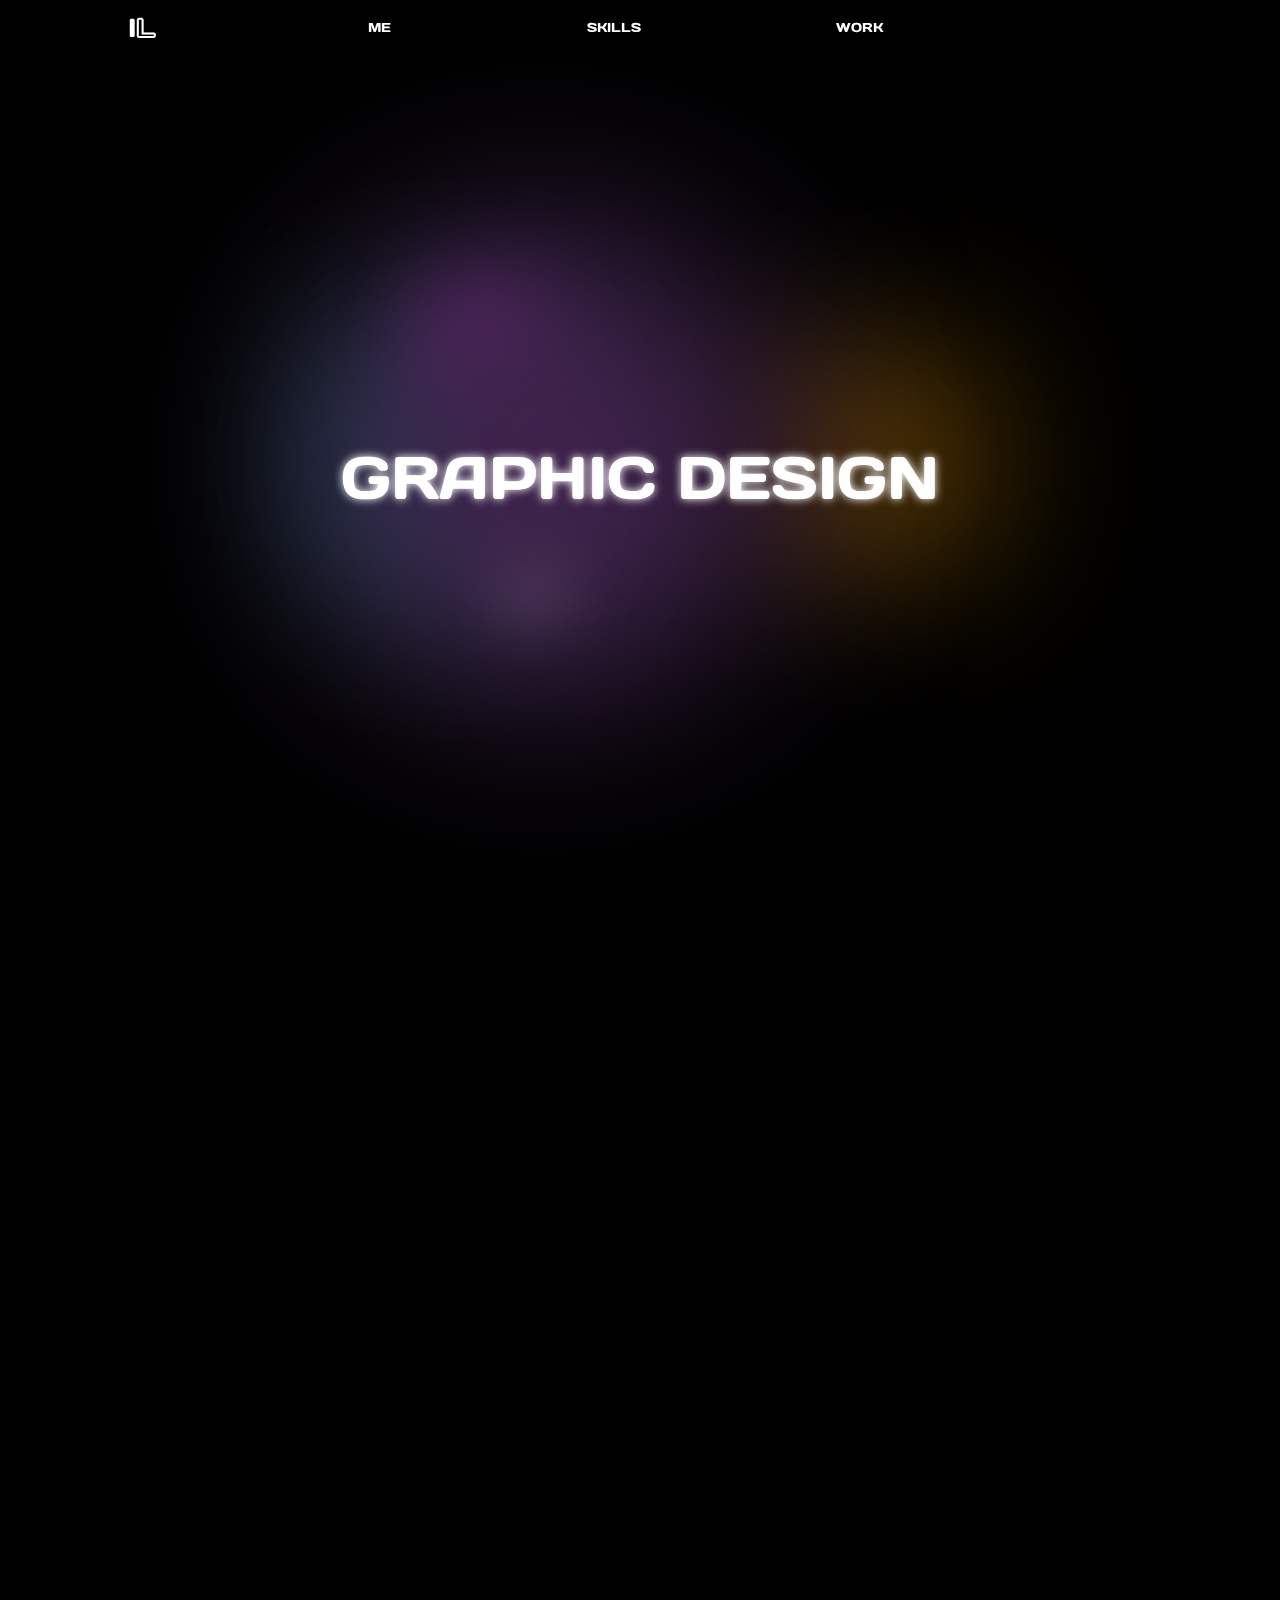
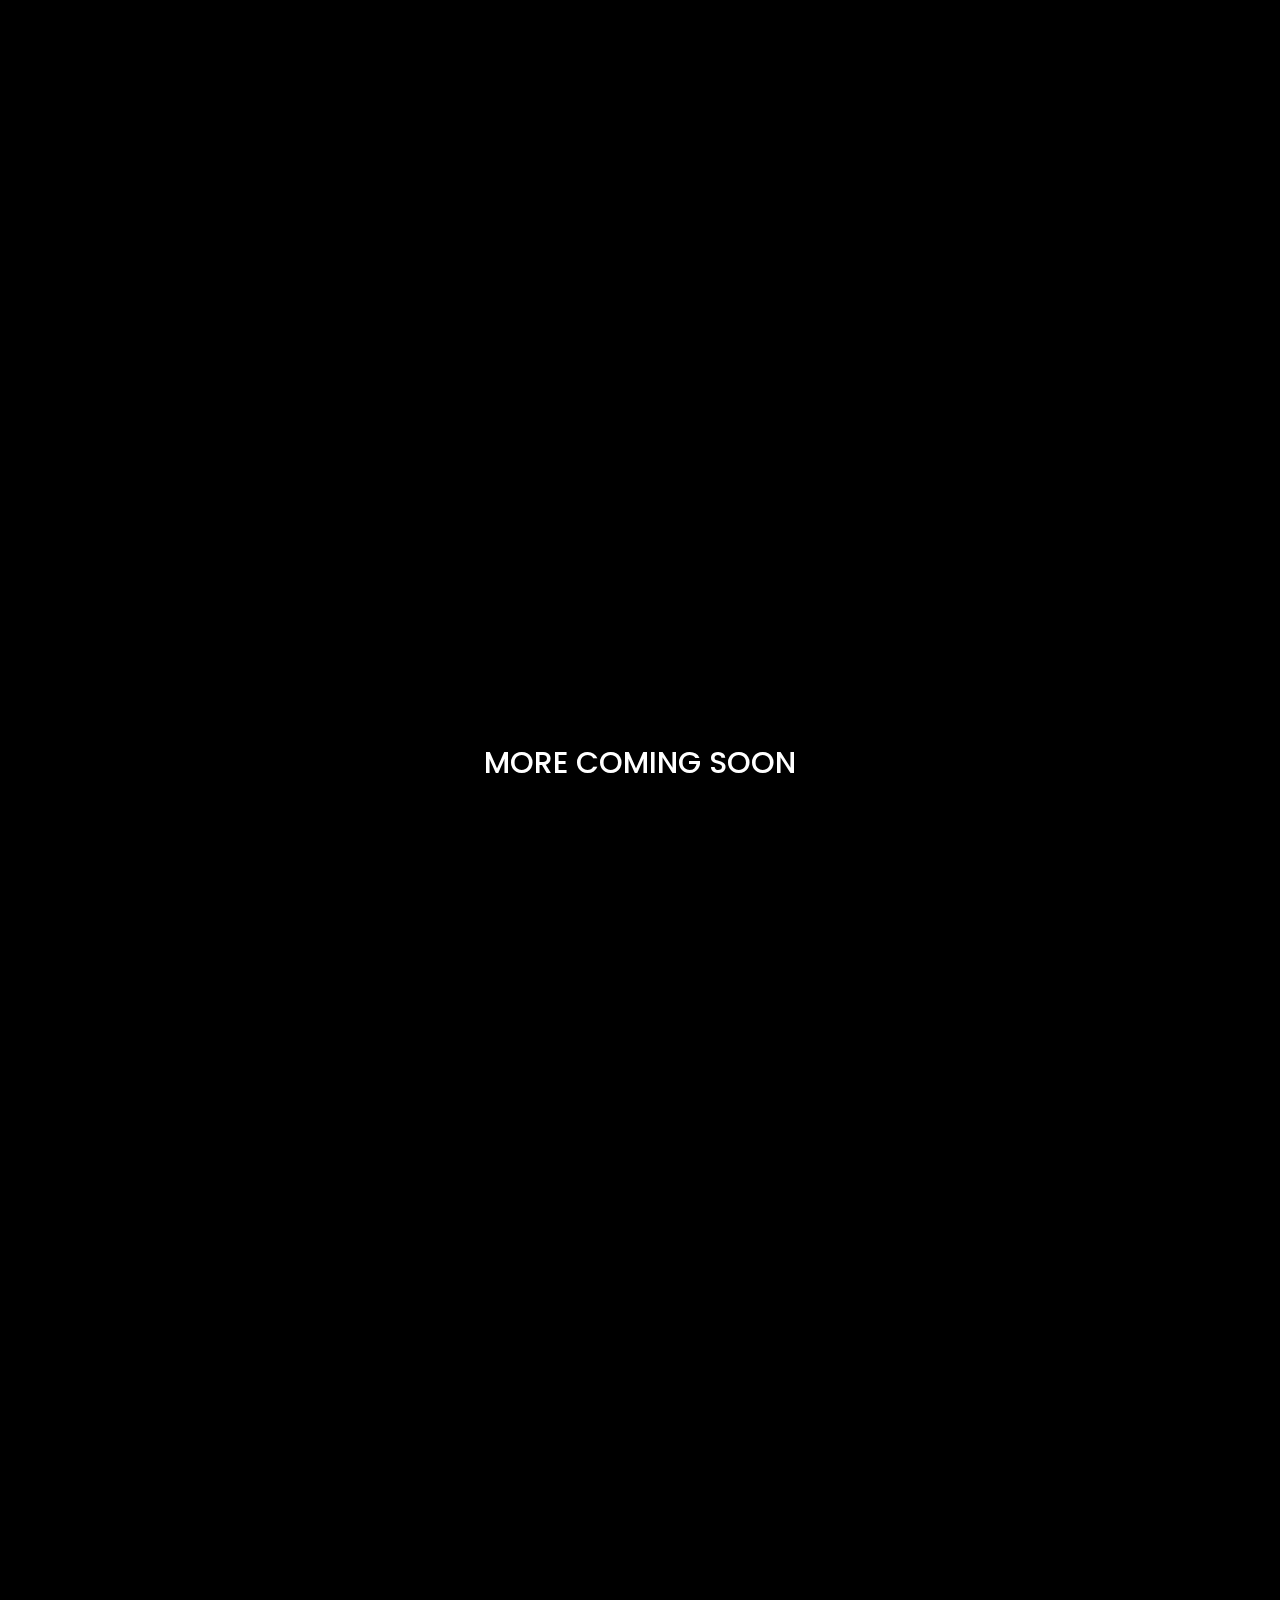
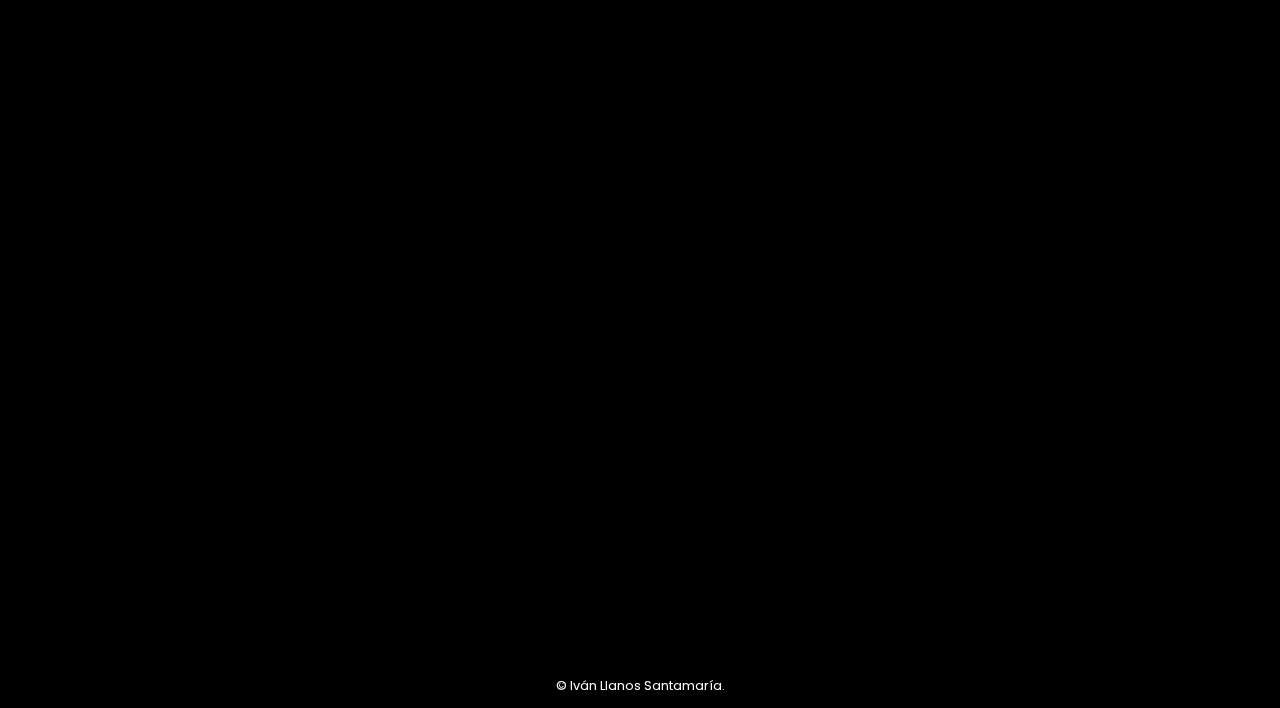
==== grafico.html @ f33ef47d "Últimos ajustes" ====
<!DOCTYPE html>
<html lang="es">
<head>
    <meta charset="UTF-8">
    <meta name="viewport" content="width=device-width, initial-scale=1.0">
    <title>Iván Llanos</title>
    <link rel="preconnect" href="https://fonts.googleapis.com">
    <link rel="preconnect" href="https://fonts.gstatic.com" crossorigin>
    <link rel="stylesheet" href="https://fonts.googleapis.com/css2?family=Days+One&display=swap">
    <link rel="stylesheet" href="https://fonts.googleapis.com/css2?family=Poppins:ital,wght@0,100;0,200;0,300;0,400;0,500;0,600;0,700;0,800;0,900;1,100;1,200;1,300;1,400;1,500;1,600;1,700;1,800;1,900&display=swap">
    <link rel="stylesheet" href="../css/app.css">
    <link rel="icon" type="image/png" href="../assets/favicon5.png">
    <script defer src="https://kit.fontawesome.com/56facdea9c.js" crossorigin="anonymous"></script>
    <script defer src="../js/app_grafico.js" ></script>
</head>
<body>
    <div class="cursorpack">
        <div class="cursor"></div>
        <div class="fancy"></div>
    </div>
    <div class="ventana">
        <div class="burguer esconder">
            <div class="linea arriba"></div>
            <div class="linea abajo"></div>
        </div>
        <div class="logo_res esconder">
            <a href="../index.html" title="Home">
                <img src="../assets/logo_res.png" alt="Logotipo responsive" class="img_logo_res"></a>
        </div>
        <div class="menu_responsive">
            <ul class="secciones_responsive">
                <li class="li_responsive">
                    <a class="a" title="Me" href="../index.html" title="ME">
                        <h5 class="h5_responsive">HOME</h5>
                    </a>
                </li>
                <li class="li_responsive">
                    <a class="a" title="Work" href="#work" title="">
                        <h5 class="h5_responsive">MORE WORK</h5>
                    </a>
                </li>
            </ul>
            <ul class="rrss_responsive">
                <li class="rs link">
                    <a class="a" title="LinkedIn" href="https://www.linkedin.com/in/ivan-llanos-santamaria/"><i class="fab fa-linkedin"></i></a>
                </li>
                <li class="rs git">
                    <a class="a" title="GitHub" href="https://github.com/ivanils"><i class="fab fa-github"></i></a>
                </li>
                <li class="rs mail">
                    <a class="a" title="Mail" href="mailto:hola@ivanllanos.com"><i class="fas fa-at"></i></a>
                </li>
            </ul>
        </div>
    </div>
    <header class="header">
        <nav class="nav">
            <div class="logo">
                <a class="a" title="Home" href="../index.html">I<span class="ele">L</span></a>
            </div>
            <ul class="ul">
                <li class="li">
                    <a class="a" title="Me" href="#me" title="">ME</a>
                </li>
                <li class="li">
                    <a class="a" title="Skills" href="#skills" title="">SKILLS</a>
                </li>
                <li class="li">
                    <a class="a" title="Work" href="#work" title="">WORK</a>
                </li>
            </ul>
            <ul class="rrss">
                <li class="rs link">
                    <a class="a" title="LinkedIn" href="https://www.linkedin.com/in/ivan-llanos-santamaria/"><i class="fab fa-linkedin"></i></a>
                </li>
                <li class="rs git">
                    <a class="a" title="GitHub" href="https://github.com/ivanils"><i class="fab fa-github"></i></a>
                </li>
                <li class="rs mail">
                    <a class="a" title="Mail" href="mailto:hola@ivanllanos.com"><i class="fas fa-at"></i></a>
                </li>
            </ul>
        </nav>
    </header>
    <div class="principal web">
        <div class="fondo">
            <div class="desenfoque uno"></div>
            <div class="desenfoque dos"></div>
            <div class="desenfoque tres"></div>
            <div class="desenfoque cuatro"></div>
            <div class="desenfoque cinco"></div>
        </div>
    </div>
    <div class="escaparate_grafico">
        <h3 class="h3_grafico">Graphic Design</h3>
        <div class="trabajo t_grafico">
            <div class="lightbox">
                <div class="contenedor_lightbox grafico">
                    <div class="imagen_grande">
                        <img loading="lazy"  src="" alt="Detalle imagen" class="grande">
                    </div>
                    <div class="flechas">
                        <div class="flizquierda"><i class="fas fa-chevron-right"></i></div>
                        <div class="flderecha"><i class="fas fa-chevron-right"></i></div>
                    </div>
                    <div class="button">+</div>
                </div>
            </div>
            <div class="overlay"></div>
            <div class="muestra m_uno">
                <img loading="lazy" class="img_graf img delante" src="../assets/grafico/thumbnails/mockup_thumbnail.jpg" alt="Concept design Aranda De Duero" data-source="../assets/grafico/bodegas/MockUp.jpg">
                <img loading="lazy"  class="img_graf img" src="../assets/grafico/thumbnails/delante_thumbnail.jpg" alt="Concept design Aranda De Duero, front." data-source="../assets/grafico/bodegas/detras.jpg">
                <img loading="lazy"  class="img_graf img" src="../assets/grafico/thumbnails/mockup_thumbnail.jpg" alt="Concept design Aranda De Duero, back." data-source="../assets/grafico/bodegas/delante.jpg">
            </div>
            <div class="muestra m_dos">
                <img loading="lazy"  src="../assets/grafico/thumbnails/collage_thumbnail.jpg" alt="Collage composition" class="img_graf img delante" data-source="../assets/grafico/collage/collage.jpg">
                <img loading="lazy"  src="../assets/grafico/thumbnails/collage_1_thumbnail.jpg" alt="Detail of the collage composition" class="img_graf img" data-source="../assets/grafico/collage/detail.jpg">
                <img loading="lazy"  src="../assets/grafico/thumbnails/collage_2_thumbnail.jpg" alt="second detail of the collage composition" class="img_graf img" data-source="../assets/grafico/collage/detail_2.jpg">
            </div>
            <div class="muestra m_tres">
                <img loading="lazy"  src="../assets/grafico/thumbnails/base_thumbnail.jpg" alt="Low Poly design" class="img_graf img delante" data-source="../assets/grafico/low_poly/base.jpg">
                <img loading="lazy"  src="../assets/grafico/thumbnails/base_1_thumbnail.jpg" alt="Detail of the low poly" class="img_graf img" data-source="../assets/grafico/low_poly/detail_1.jpg">
                <img loading="lazy"  src="../assets/grafico/thumbnails/base_2_thumbnail.jpg" alt="second detail of the low poly" class="img_graf img" data-source="../assets/grafico/low_poly/detail_2.jpg">
            </div>
            <div class="muestra m_cuatro">
                <img loading="lazy"  src="../assets/grafico/thumbnails/ignatius_thumbnail.jpg" alt="Design about Ignatius whit some of him quotes" class="img_graf img delante" data-source="../assets/grafico/ignatius/Ignatius.jpg">
                <img loading="lazy"  src="../assets/grafico/thumbnails/murillo_thumbnail.jpg" alt="Design based on a Murillo's work" class="img_graf img" data-source="../assets/grafico/murillo/ventana_cua.jpg">
            </div>
        </div>
        <div class="trabajo t_grafico">
            <p class="p_coming">More coming soon</p>
        </div>
    </div>
    <div class="muestrario" id="work">
        <a href="web.html" title="Web development works">
            <div class="mues web">
                <div class="cont_graf">
                    <h3 class="h3_mues">Web Development</h3>
                    <p class="p_mues">Front End.</p>
                </div>
                <div class="blur"></div>
            </div>
        </a>
        <a href="ilustracion.html" title="Illustration works">
            <div class="mues ilustracion">
                <div class="cont_graf">
                    <h3 class="h3_mues">Illustration</h3>
                    <p class="p_mues">Creative content.</p>
                </div>
                <div class="blur"></div>
            </div>
        </a>
    </div>
    <footer class="footer">
        <p class="p_footer"> &#169; Iván Llanos Santamaría.</p>
    </footer>
</body>
</html>
---- css/app.css ----
@charset "UTF-8";
/* Aquí definimos las Custom properties */
:root {
  --negro: #393939;
  --blanco: #ececec;
  --sombra-ppal: #c9c9c9;
  --sombra-sec: #ffffff;
  --borde-negro: #00000050;
  --negro-hea-fot: rgba(0, 0, 0, 0.5);
  --grande: 2600px;
  --morado-osc: rgb(100, 34, 100);
  --rosa: rgb(219, 45, 219);
  --morado-borde: rgb(182, 75, 253);
  --turquesa-hover: rgb(23, 149, 172);
  --marcado: rgb(127, 195, 255);
  /* Tipografía */
  --tipo-principal: "Roboto", sans-serif;
}

/* Las adaptamos al modo oscuro */
@media (prefers-color-scheme: dark) {
  :root {
    --negro: #ececec;
    --blanco: #303030;
    --sombra-ppal: #242424;
    --sombra-sec: #3c3c3c;
    --borde-negro: #FFFFFF50;
  }
}
/* Configuramos si un usuario ha activado el modo alto contraste. (BETA) */
* {
  margin: 0;
  padding: 0;
  border: 0;
  -webkit-box-sizing: border-box;
          box-sizing: border-box;
  vertical-align: baseline;
}

img {
  max-width: 100%;
  width: 100%;
  display: block;
  -o-object-fit: cover;
     object-fit: cover;
  -o-object-position: center center;
     object-position: center center;
}

video {
  max-width: 100%;
  width: 100%;
  display: block;
  -o-object-fit: cover;
     object-fit: cover;
  -o-object-position: center center;
     object-position: center center;
}

p a {
  display: inline;
}

li {
  list-style-type: none;
}

table, tr, td {
  border-collapse: collapse;
  border-spacing: 0;
}

html {
  scroll-behavior: smooth;
}

h1, h2, h3, h4, h5, h6, strong, a {
  display: block;
  text-decoration: none;
  color: inherit;
  font-weight: inherit;
  font-size: inherit;
}

::-moz-selection {
  background-color: var(--negro);
  color: var(--blanco);
}

::selection {
  background-color: var(--negro);
  color: var(--blanco);
}

form, input, textarea, select, button, label {
  font-family: inherit;
  font-size: inherit;
  background-color: transparent;
  display: block;
}

body {
  font-family: var(--tipo-principal);
  font-size: 100%;
  min-height: 100vh;
  background-color: var(--blanco);
  font-smooth: always;
  -webkit-font-smoothing: antialiased;
  -moz-osx-font-smoothing: grayscale;
}

@-webkit-keyframes slideright {
  0% {
    -webkit-transform: translateX(0%);
            transform: translateX(0%);
  }
  100% {
    -webkit-transform: translateX(-100%);
            transform: translateX(-100%);
  }
}

@keyframes slideright {
  0% {
    -webkit-transform: translateX(0%);
            transform: translateX(0%);
  }
  100% {
    -webkit-transform: translateX(-100%);
            transform: translateX(-100%);
  }
}
@-webkit-keyframes slideleft {
  0% {
    -webkit-transform: translateX(0%);
            transform: translateX(0%);
  }
  100% {
    -webkit-transform: translateX(100%);
            transform: translateX(100%);
  }
}
@keyframes slideleft {
  0% {
    -webkit-transform: translateX(0%);
            transform: translateX(0%);
  }
  100% {
    -webkit-transform: translateX(100%);
            transform: translateX(100%);
  }
}
@-webkit-keyframes moverseizqda {
  from {
    -webkit-transform: rotate(0deg) translateX(-10em) rotate(0deg);
            transform: rotate(0deg) translateX(-10em) rotate(0deg);
  }
  to {
    -webkit-transform: rotate(360deg) translateX(-10em) rotate(-360deg);
            transform: rotate(360deg) translateX(-10em) rotate(-360deg);
  }
}
@keyframes moverseizqda {
  from {
    -webkit-transform: rotate(0deg) translateX(-10em) rotate(0deg);
            transform: rotate(0deg) translateX(-10em) rotate(0deg);
  }
  to {
    -webkit-transform: rotate(360deg) translateX(-10em) rotate(-360deg);
            transform: rotate(360deg) translateX(-10em) rotate(-360deg);
  }
}
@-webkit-keyframes moversedrcha {
  from {
    -webkit-transform: rotate(0deg) translateX(25em) rotate(0deg);
            transform: rotate(0deg) translateX(25em) rotate(0deg);
  }
  to {
    -webkit-transform: rotate(360deg) translateX(25em) rotate(-360deg);
            transform: rotate(360deg) translateX(25em) rotate(-360deg);
  }
}
@keyframes moversedrcha {
  from {
    -webkit-transform: rotate(0deg) translateX(25em) rotate(0deg);
            transform: rotate(0deg) translateX(25em) rotate(0deg);
  }
  to {
    -webkit-transform: rotate(360deg) translateX(25em) rotate(-360deg);
            transform: rotate(360deg) translateX(25em) rotate(-360deg);
  }
}
@-webkit-keyframes moversecentro {
  from {
    -webkit-transform: rotate(0deg) translateX(-20em) rotate(0deg);
            transform: rotate(0deg) translateX(-20em) rotate(0deg);
  }
  to {
    -webkit-transform: rotate(-360deg) translateX(-20em) rotate(360deg);
            transform: rotate(-360deg) translateX(-20em) rotate(360deg);
  }
}
@keyframes moversecentro {
  from {
    -webkit-transform: rotate(0deg) translateX(-20em) rotate(0deg);
            transform: rotate(0deg) translateX(-20em) rotate(0deg);
  }
  to {
    -webkit-transform: rotate(-360deg) translateX(-20em) rotate(360deg);
            transform: rotate(-360deg) translateX(-20em) rotate(360deg);
  }
}
@-webkit-keyframes moversecuatro {
  from {
    -webkit-transform: rotate(0deg) translateX(-5em) rotate(0deg);
            transform: rotate(0deg) translateX(-5em) rotate(0deg);
  }
  to {
    -webkit-transform: rotate(-360deg) translateX(-5em) rotate(360deg);
            transform: rotate(-360deg) translateX(-5em) rotate(360deg);
  }
}
@keyframes moversecuatro {
  from {
    -webkit-transform: rotate(0deg) translateX(-5em) rotate(0deg);
            transform: rotate(0deg) translateX(-5em) rotate(0deg);
  }
  to {
    -webkit-transform: rotate(-360deg) translateX(-5em) rotate(360deg);
            transform: rotate(-360deg) translateX(-5em) rotate(360deg);
  }
}
@-webkit-keyframes moversecinco {
  from {
    -webkit-transform: rotate(0deg) translateX(-15em) rotate(0deg);
            transform: rotate(0deg) translateX(-15em) rotate(0deg);
  }
  to {
    -webkit-transform: rotate(-360deg) translateX(-15em) rotate(360deg);
            transform: rotate(-360deg) translateX(-15em) rotate(360deg);
  }
}
@keyframes moversecinco {
  from {
    -webkit-transform: rotate(0deg) translateX(-15em) rotate(0deg);
            transform: rotate(0deg) translateX(-15em) rotate(0deg);
  }
  to {
    -webkit-transform: rotate(-360deg) translateX(-15em) rotate(360deg);
            transform: rotate(-360deg) translateX(-15em) rotate(360deg);
  }
}
* {
  color: white;
}

a {
  cursor: none;
}

h2, h3, h4, h5, li {
  font-family: "Days One", sans-serif;
}

h1, p {
  font-family: "Poppins", sans-serif;
}

body {
  width: 100%;
  overflow-x: hidden;
  background-color: black;
  position: relative;
  cursor: none;
}
body .cursorpack {
  position: absolute;
  opacity: 0;
}
@media (max-width: 1024px) {
  body .cursorpack {
    display: none;
  }
}
body .cursorpack.activo .cursor {
  width: 20px;
  height: 20px;
  background-color: white;
  -webkit-filter: drop-shadow(0 0 5px turquoise);
          filter: drop-shadow(0 0 5px turquoise);
}
@media (max-width: 1800px) {
  body .cursorpack.activo .cursor {
    width: 15px;
    height: 15px;
  }
}
body .cursorpack.activo .fancy {
  top: -5px;
  left: -5px;
  -webkit-filter: drop-shadow(0 0 5px white);
          filter: drop-shadow(0 0 5px white);
  border: 5px solid turquoise;
}
body .cursorpack.activo_dos .cursor {
  width: 75px;
  top: -31px;
  left: -31px;
  z-index: -1;
  background-color: transparent;
  border: 3px solid white;
}
body .cursorpack.activo_dos .fancy {
  width: 0%;
  border: 0px;
}
body .ventana {
  position: fixed;
  top: 0;
  left: 0;
  width: 100%;
  height: 100vh;
  z-index: 3;
  pointer-events: none;
  overflow: hidden;
}
body .ventana.activo {
  pointer-events: auto;
}
body .ventana .burguer {
  display: none;
  width: 2.5em;
  height: 2.5em;
  border: 4px solid white;
  opacity: 0.5;
  border-radius: 10px;
  top: 1.5em;
  right: 1.5em;
  position: absolute;
  z-index: 7;
  -webkit-transition: 0.5s ease-in-out;
  transition: 0.5s ease-in-out;
}
@media (max-width: 600px) {
  body .ventana .burguer {
    display: block;
    pointer-events: auto;
  }
}
body .ventana .burguer.esconder {
  top: -10em;
}
body .ventana .burguer.back {
  opacity: 0;
  pointer-events: none;
}
body .ventana .burguer .linea {
  position: absolute;
  width: 70%;
  height: 3px;
  background: white;
  left: 15%;
  opacity: 0.5;
  -webkit-transition: 1s;
  transition: 1s;
}
body .ventana .burguer .linea.arriba {
  top: calc(30%);
  -webkit-transform-origin: center;
          transform-origin: center;
}
body .ventana .burguer .linea.abajo {
  bottom: calc(30%);
  -webkit-transform-origin: center;
          transform-origin: center;
}
body .ventana .burguer.activo {
  opacity: 1;
  -webkit-filter: drop-shadow(0 0 2px orange);
          filter: drop-shadow(0 0 2px orange);
}
body .ventana .burguer.activo .linea.arriba {
  top: calc(50% - 1.5px);
  -webkit-transform: rotate(45deg);
          transform: rotate(45deg);
  width: 80%;
  opacity: 1;
  left: 10.5%;
}
body .ventana .burguer.activo .linea.abajo {
  width: 80%;
  top: calc(50% - 1.5px);
  -webkit-transform: rotate(-45deg);
          transform: rotate(-45deg);
  opacity: 1;
  left: 10.5%;
}
body .ventana .logo_res {
  display: none;
  width: 2.5em;
  height: 2.5em;
  opacity: 1;
  border-radius: 10px;
  top: 1.5em;
  left: 1.5em;
  position: absolute;
  z-index: 7;
  -webkit-transition: 0.5s ease-in-out;
  transition: 0.5s ease-in-out;
  -webkit-filter: drop-shadow(0 0 5px white);
          filter: drop-shadow(0 0 5px white);
}
@media (max-width: 600px) {
  body .ventana .logo_res {
    display: block;
    pointer-events: auto;
  }
}
body .ventana .logo_res.esconder {
  top: -10em;
}
body .ventana .logo_res.back {
  opacity: 0;
  pointer-events: none;
}
body .ventana .menu_responsive {
  display: none;
  width: 100%;
  height: 100%;
  padding: 15vh 15% 3vh;
  background: black;
  opacity: 1;
  border-top-right-radius: 10px;
  border-bottom-right-radius: 10px;
  top: 0;
  right: 0;
  position: absolute;
  -webkit-transform: translateX(-200%);
          transform: translateX(-200%);
  -webkit-transition: 1s;
  transition: 1s;
  display: -webkit-box;
  display: -ms-flexbox;
  display: flex;
  -webkit-box-orient: vertical;
  -webkit-box-direction: normal;
      -ms-flex-flow: column nowrap;
          flex-flow: column nowrap;
  -webkit-box-pack: center;
      -ms-flex-pack: center;
          justify-content: center;
  -webkit-box-align: start;
      -ms-flex-align: start;
          align-items: flex-start;
}
@media (max-width: 500px) {
  body .ventana .menu_responsive {
    display: -webkit-box;
    display: -ms-flexbox;
    display: flex;
  }
}
body .ventana .menu_responsive.activo {
  -webkit-transform: translateX(0%);
          transform: translateX(0%);
}
body .ventana .menu_responsive .secciones_responsive {
  -webkit-box-flex: 3;
      -ms-flex: 3;
          flex: 3;
  display: -webkit-box;
  display: -ms-flexbox;
  display: flex;
  -webkit-box-orient: vertical;
  -webkit-box-direction: normal;
      -ms-flex-flow: column nowrap;
          flex-flow: column nowrap;
  -ms-flex-pack: distribute;
      justify-content: space-around;
  -webkit-box-align: start;
      -ms-flex-align: start;
          align-items: flex-start;
  margin-bottom: 15vh;
  padding-top: 1em;
  font-size: 1.7em;
  opacity: 0;
  -webkit-transform: translateX(-200%);
          transform: translateX(-200%);
  -webkit-transition: all 1s ease 1s;
  transition: all 1s ease 1s;
}
body .ventana .menu_responsive .secciones_responsive .h5_responsive:hover {
  -webkit-filter: drop-shadow(0 0 5px white);
          filter: drop-shadow(0 0 5px white);
}
body .ventana .menu_responsive .rrss_responsive {
  -webkit-box-flex: 1;
      -ms-flex: 1;
          flex: 1;
  width: 100%;
  display: -webkit-box;
  display: -ms-flexbox;
  display: flex;
  -webkit-box-orient: horizontal;
  -webkit-box-direction: normal;
      -ms-flex-flow: row nowrap;
          flex-flow: row nowrap;
  -ms-flex-pack: distribute;
      justify-content: space-around;
  -webkit-box-align: start;
      -ms-flex-align: start;
          align-items: flex-start;
  font-size: 1.6em;
  opacity: 0;
  -webkit-transform-origin: center;
          transform-origin: center;
  -webkit-transform: scale(0);
          transform: scale(0);
  -webkit-transition: all 1.5s ease-in-out 1s;
  transition: all 1.5s ease-in-out 1s;
}
body .ventana .menu_responsive .rrss_responsive .rs:hover {
  -webkit-filter: drop-shadow(0 0 5px white);
          filter: drop-shadow(0 0 5px white);
}
body .ventana .menu_responsive.activo .secciones_responsive {
  -webkit-transform: translateX(0%);
          transform: translateX(0%);
  opacity: 1;
}
body .ventana .menu_responsive.activo .rrss_responsive {
  opacity: 1;
  -webkit-transform: scale(1);
          transform: scale(1);
}
body .cursor {
  position: absolute;
  width: 8px;
  height: 8px;
  border-radius: 50%;
  background-color: white;
  z-index: 10;
  pointer-events: none;
  -webkit-transform-origin: center;
          transform-origin: center;
  -webkit-transition: -webkit-opacity 1s ease, -webkit-transform 0s ease, -webkit-width 0.5s ease, -webkit-height 0.5s ease;
  background-color: 1s ease, top 0.5s ease, left 0.5s ease;
  opacity: 1;
}
body .fancy {
  width: 30px;
  height: 30px;
  border-radius: 50%;
  border: 5px solid white;
  position: absolute;
  z-index: 9;
  -webkit-transition: -webkit-transform 0.1s ease-in-out, -webkit-opacity 0.1s ease;
  top: 5px;
  left: 5px;
  pointer-events: none;
}
@media (max-width: 1800px) {
  body .fancy {
    width: 25px;
    height: 25px;
  }
}
body .fancy.safari {
  -webkit-transition: none;
}

body .cursorpack.activo_tres .fancy {
  width: 0%;
  border: 0px;
}

.header {
  width: 100%;
  height: 6vh;
  position: sticky;
  top: 0;
  z-index: 6;
  background-color: var(--negro-hea-fot);
  -webkit-transition: 1s ease;
  transition: 1s ease;
  display: -webkit-box;
  display: -ms-flexbox;
  display: flex;
  -webkit-box-orient: horizontal;
  -webkit-box-direction: normal;
      -ms-flex-flow: row nowrap;
          flex-flow: row nowrap;
  -webkit-box-pack: center;
      -ms-flex-pack: center;
          justify-content: center;
  -webkit-box-align: center;
      -ms-flex-align: center;
          align-items: center;
}
.header.esconder {
  -webkit-transform: translateY(-6vh);
          transform: translateY(-6vh);
}
@media (max-width: 600px) {
  .header {
    display: none;
  }
}
.header .nav {
  width: 80%;
  max-width: var(--grande);
  display: -webkit-box;
  display: -ms-flexbox;
  display: flex;
  -webkit-box-orient: horizontal;
  -webkit-box-direction: normal;
      -ms-flex-flow: row nowrap;
          flex-flow: row nowrap;
  -webkit-box-pack: justify;
      -ms-flex-pack: justify;
          justify-content: space-between;
  -webkit-box-align: center;
      -ms-flex-align: center;
          align-items: center;
}
.header .nav :hover {
  -webkit-transition: 1s;
  transition: 1s;
}
@media (max-width: 1800px) {
  .header .nav {
    font-size: 80%;
  }
}
.header .nav .logo {
  -webkit-box-flex: 1;
      -ms-flex: 1;
          flex: 1;
  font-family: "Days One", sans-serif;
  font-size: 2em;
  text-align: center;
  cursor: none;
  position: relative;
  display: -webkit-box;
  display: -ms-flexbox;
  display: flex;
  -webkit-box-orient: horizontal;
  -webkit-box-direction: normal;
      -ms-flex-flow: row wrap;
          flex-flow: row wrap;
  -webkit-box-pack: start;
      -ms-flex-pack: start;
          justify-content: flex-start;
  -ms-flex-line-pack: center;
      align-content: center;
}
.header .nav .logo .ele {
  -webkit-text-stroke: 2px white;
  color: transparent;
}
.header .nav .logo :hover {
  -webkit-filter: drop-shadow(0 0 5px white);
          filter: drop-shadow(0 0 5px white);
}
.header .nav .ul {
  display: -webkit-box;
  display: -ms-flexbox;
  display: flex;
  -webkit-box-orient: horizontal;
  -webkit-box-direction: normal;
      -ms-flex-flow: row wrap;
          flex-flow: row wrap;
  -ms-flex-pack: distribute;
      justify-content: space-around;
  -ms-flex-line-pack: center;
      align-content: center;
  -webkit-box-flex: 5;
      -ms-flex: 5;
          flex: 5;
}
.header .nav .ul .li {
  font-family: "Days One", sans-serif;
  position: relative;
  -webkit-transition: 0.1s;
  transition: 0.1s;
}
.header .nav .ul .li:hover {
  -webkit-filter: drop-shadow(0 0 5px white);
          filter: drop-shadow(0 0 5px white);
}
.header .nav .ul .li ::after {
  content: "";
  width: 100%;
  height: 5px;
  background: white;
  position: absolute;
  top: 130%;
  left: 0;
  -webkit-transition: 0.3s;
  transition: 0.3s;
  -webkit-transform-origin: center;
          transform-origin: center;
  -webkit-transform: scalex(0);
          transform: scalex(0);
}
.header .nav .ul .li :hover::after {
  -webkit-transform: scalex(1);
          transform: scalex(1);
}
.header .nav .rrss {
  display: -webkit-box;
  display: -ms-flexbox;
  display: flex;
  -webkit-box-orient: horizontal;
  -webkit-box-direction: normal;
      -ms-flex-flow: row wrap;
          flex-flow: row wrap;
  -ms-flex-pack: distribute;
      justify-content: space-around;
  -ms-flex-line-pack: center;
      align-content: center;
  -webkit-box-flex: 1;
      -ms-flex: 1;
          flex: 1;
}
@media (max-width: 1800px) {
  .header .nav .rrss {
    -webkit-box-flex: 1.2;
        -ms-flex: 1.2;
            flex: 1.2;
    display: -webkit-box;
    display: -ms-flexbox;
    display: flex;
    -webkit-box-orient: horizontal;
    -webkit-box-direction: normal;
        -ms-flex-flow: row nowrap;
            flex-flow: row nowrap;
    -webkit-box-pack: justify;
        -ms-flex-pack: justify;
            justify-content: space-between;
    -webkit-box-align: center;
        -ms-flex-align: center;
            align-items: center;
  }
}
.header .nav .rrss .rs {
  font-size: 1.8em;
  font-family: "Days One", sans-serif;
  -webkit-transition: 0.1s;
  transition: 0.1s;
}
.header .nav .rrss .rs.link:hover {
  -webkit-filter: drop-shadow(0 0 5px orange);
          filter: drop-shadow(0 0 5px orange);
}
.header .nav .rrss .rs.git:hover {
  -webkit-filter: drop-shadow(0 0 5px var(--rosa));
          filter: drop-shadow(0 0 5px var(--rosa));
}
.header .nav .rrss .rs.mail:hover {
  -webkit-filter: drop-shadow(0 0 5px turquoise);
          filter: drop-shadow(0 0 5px turquoise);
}

.principal {
  width: 100%;
  height: 94vh;
  position: relative;
  overflow: hidden;
}
.principal.web {
  position: fixed;
  z-index: -10;
}
.principal .fondo {
  width: 100%;
  height: 100%;
  position: fixed;
  display: -webkit-box;
  display: -ms-flexbox;
  display: flex;
  -webkit-box-orient: vertical;
  -webkit-box-direction: normal;
      -ms-flex-flow: column nowrap;
          flex-flow: column nowrap;
  -webkit-box-pack: center;
      -ms-flex-pack: center;
          justify-content: center;
  -webkit-box-align: center;
      -ms-flex-align: center;
          align-items: center;
  z-index: -1;
  -webkit-transform-origin: top;
          transform-origin: top;
}
@media (max-width: 1800px) {
  .principal .fondo {
    -webkit-transform: scale(0.6);
            transform: scale(0.6);
    height: 150%;
  }
}
.principal .fondo .uno {
  width: 50em;
  height: 50em;
  border-radius: 50%;
  background: #3f224b;
  -webkit-filter: blur(10em);
          filter: blur(10em);
  -webkit-transform: rotate(0deg) translateX(-10em) rotate(0deg);
          transform: rotate(0deg) translateX(-10em) rotate(0deg);
  -webkit-animation-name: moverseizqda;
          animation-name: moverseizqda;
  -webkit-animation-duration: 30s;
          animation-duration: 30s;
  -webkit-animation-timing-function: linear;
          animation-timing-function: linear;
  -webkit-animation-iteration-count: infinite;
          animation-iteration-count: infinite;
  -webkit-transition: 2s;
  transition: 2s;
  z-index: -1;
}
.principal .fondo .uno.blanco {
  width: 10em;
  height: 10em;
  -webkit-filter: blur(5em);
          filter: blur(5em);
  -webkit-animation-duration: 5s;
          animation-duration: 5s;
  background-color: white;
}
.principal .fondo .uno.purple {
  width: 10em;
  height: 10em;
  -webkit-filter: blur(5em);
          filter: blur(5em);
  -webkit-animation-duration: 5s;
          animation-duration: 5s;
  background-color: var(--morado-osc);
}
.principal .fondo .dos {
  position: absolute;
  width: 15em;
  height: 15em;
  border-radius: 50%;
  background: orange;
  -webkit-filter: blur(10em);
          filter: blur(10em);
  -webkit-transform: rotate(0deg) translateX(25em) rotate(0deg);
          transform: rotate(0deg) translateX(25em) rotate(0deg);
  -webkit-animation-name: moversedrcha;
          animation-name: moversedrcha;
  -webkit-animation-duration: 30s;
          animation-duration: 30s;
  -webkit-animation-timing-function: linear;
          animation-timing-function: linear;
  -webkit-animation-iteration-count: infinite;
          animation-iteration-count: infinite;
  -webkit-transition: 2s;
  transition: 2s;
  z-index: -2;
}
.principal .fondo .dos.blanco {
  width: 10em;
  height: 10em;
  -webkit-filter: blur(5em);
          filter: blur(5em);
  -webkit-animation-duration: 5s;
          animation-duration: 5s;
  background-color: white;
}
.principal .fondo .dos.purple {
  width: 10em;
  height: 10em;
  -webkit-filter: blur(5em);
          filter: blur(5em);
  -webkit-animation-duration: 5s;
          animation-duration: 5s;
  background-color: var(--morado-osc);
}
.principal .fondo .tres {
  width: 20em;
  height: 20em;
  border-radius: 50%;
  position: absolute;
  z-index: -2;
  background: #17c0c0;
  -webkit-filter: blur(10em);
          filter: blur(10em);
  -webkit-transform: rotate(0deg) translateX(-20em) rotate(0deg);
          transform: rotate(0deg) translateX(-20em) rotate(0deg);
  -webkit-animation-name: moversecentro;
          animation-name: moversecentro;
  -webkit-animation-duration: 15s;
          animation-duration: 15s;
  -webkit-animation-timing-function: linear;
          animation-timing-function: linear;
  -webkit-animation-iteration-count: infinite;
          animation-iteration-count: infinite;
  -webkit-transition: 2s;
  transition: 2s;
}
.principal .fondo .tres.blanco {
  width: 10em;
  height: 10em;
  -webkit-filter: blur(5em);
          filter: blur(5em);
  -webkit-animation-duration: 5s;
          animation-duration: 5s;
  background-color: white;
}
.principal .fondo .tres.purple {
  width: 10em;
  height: 10em;
  -webkit-filter: blur(5em);
          filter: blur(5em);
  -webkit-animation-duration: 5s;
          animation-duration: 5s;
  background-color: var(--morado-osc);
}
.principal .fondo .cuatro {
  width: 10em;
  height: 10em;
  border-radius: 50%;
  position: absolute;
  left: 30%;
  top: 30%;
  z-index: -2;
  background: var(--rosa);
  -webkit-filter: blur(5em);
          filter: blur(5em);
  -webkit-transform: rotate(0deg) translateX(-5em) rotate(0deg);
          transform: rotate(0deg) translateX(-5em) rotate(0deg);
  -webkit-animation-name: moversecuatro;
          animation-name: moversecuatro;
  -webkit-animation-duration: 10s;
          animation-duration: 10s;
  -webkit-animation-timing-function: linear;
          animation-timing-function: linear;
  -webkit-animation-iteration-count: infinite;
          animation-iteration-count: infinite;
  -webkit-transition: 2s;
  transition: 2s;
}
.principal .fondo .cuatro.blanco {
  width: 10em;
  height: 10em;
  -webkit-filter: blur(5em);
          filter: blur(5em);
  -webkit-animation-duration: 5s;
          animation-duration: 5s;
  background-color: white;
}
.principal .fondo .cuatro.purple {
  width: 10em;
  height: 10em;
  -webkit-filter: blur(5em);
          filter: blur(5em);
  -webkit-animation-duration: 5s;
          animation-duration: 5s;
  background-color: var(--morado-osc);
}
.principal .fondo .cinco {
  width: 8em;
  height: 8em;
  border-radius: 50%;
  position: absolute;
  right: 40%;
  top: 60%;
  z-index: -2;
  background: #8b8b8b;
  -webkit-filter: blur(3em);
          filter: blur(3em);
  -webkit-transform: rotate(0deg) translateX(-15em) rotate(0deg);
          transform: rotate(0deg) translateX(-15em) rotate(0deg);
  -webkit-animation-name: moversecinco;
          animation-name: moversecinco;
  -webkit-animation-duration: 8s;
          animation-duration: 8s;
  -webkit-animation-timing-function: linear;
          animation-timing-function: linear;
  -webkit-animation-iteration-count: infinite;
          animation-iteration-count: infinite;
  -webkit-transition: 2s;
  transition: 2s;
}
.principal .fondo .cinco.blanco {
  width: 10em;
  height: 10em;
  -webkit-filter: blur(5em);
          filter: blur(5em);
  -webkit-animation-duration: 3s;
          animation-duration: 3s;
  background-color: white;
}
.principal .fondo .cinco.purple {
  width: 10em;
  height: 10em;
  -webkit-filter: blur(5em);
          filter: blur(5em);
  -webkit-animation-duration: 3s;
          animation-duration: 3s;
  background-color: var(--morado-osc);
}
.principal .fondo .desenfoque.orange {
  background: rgba(255, 166, 0, 0.26);
}
.principal .fondo .desenfoque.turquesa {
  background: rgba(0, 255, 221, 0.26);
}
.principal .fondo .desenfoque.gris {
  background: rgba(255, 255, 255, 0.158);
}

.contenido {
  position: absolute;
  max-width: var(--grande);
  width: 100%;
  height: 100%;
  display: -webkit-box;
  display: -ms-flexbox;
  display: flex;
  -webkit-box-orient: horizontal;
  -webkit-box-direction: normal;
      -ms-flex-flow: row nowrap;
          flex-flow: row nowrap;
  -webkit-box-pack: center;
      -ms-flex-pack: center;
          justify-content: center;
  -webkit-box-align: center;
      -ms-flex-align: center;
          align-items: center;
}
@media (max-width: 1800px) {
  .contenido {
    font-size: 55%;
  }
}
@media (max-width: 1024px) {
  .contenido {
    padding: 0% 15%;
  }
}
@media (max-width: 850px) {
  .contenido {
    display: -webkit-box;
    display: -ms-flexbox;
    display: flex;
    -webkit-box-orient: vertical;
    -webkit-box-direction: normal;
        -ms-flex-flow: column nowrap;
            flex-flow: column nowrap;
    -webkit-box-pack: center;
        -ms-flex-pack: center;
            justify-content: center;
    -webkit-box-align: center;
        -ms-flex-align: center;
            align-items: center;
  }
}
@media (max-width: 600px) {
  .contenido {
    font-size: 45%;
    padding: 0;
  }
}
@media (max-width: 350px) {
  .contenido {
    font-size: 35%;
  }
}
.contenido .par_izq {
  -webkit-box-flex: 1;
      -ms-flex: 1;
          flex: 1;
  display: -webkit-box;
  display: -ms-flexbox;
  display: flex;
  -webkit-box-orient: vertical;
  -webkit-box-direction: normal;
      -ms-flex-flow: column wrap;
          flex-flow: column wrap;
  -webkit-box-pack: center;
      -ms-flex-pack: center;
          justify-content: center;
  -ms-flex-line-pack: end;
      align-content: flex-end;
}
@media (max-width: 1025px) {
  .contenido .par_izq {
    display: -webkit-box;
    display: -ms-flexbox;
    display: flex;
    -webkit-box-orient: vertical;
    -webkit-box-direction: normal;
        -ms-flex-flow: column wrap;
            flex-flow: column wrap;
    -webkit-box-pack: center;
        -ms-flex-pack: center;
            justify-content: center;
    -ms-flex-line-pack: start;
        align-content: flex-start;
  }
}
@media (max-width: 850px) {
  .contenido .par_izq {
    display: -webkit-box;
    display: -ms-flexbox;
    display: flex;
    -webkit-box-orient: vertical;
    -webkit-box-direction: normal;
        -ms-flex-flow: column nowrap;
            flex-flow: column nowrap;
    -webkit-box-pack: end;
        -ms-flex-pack: end;
            justify-content: flex-end;
    -webkit-box-align: start;
        -ms-flex-align: start;
            align-items: flex-start;
    margin-bottom: 5em;
    -webkit-box-flex: 1;
        -ms-flex: auto;
            flex: auto;
    width: 70%;
  }
}
.contenido .par_izq .h2 {
  margin-right: 25%;
  font-size: 8em;
  color: white;
  text-transform: uppercase;
}
.contenido .par_izq .h2:hover .nombre {
  -webkit-text-stroke: 2px white;
  color: transparent;
}
.contenido .par_izq .h2:hover .apellido {
  -webkit-text-stroke: 0px white;
  color: white;
}
@media (max-width: 850px) {
  .contenido .par_izq .h2 {
    margin: 0;
  }
}
.contenido .par_izq .nombre {
  -webkit-transform-origin: bottom left;
          transform-origin: bottom left;
  -webkit-transform: rotate(0deg);
          transform: rotate(0deg);
  -webkit-transition: 0.5s;
  transition: 0.5s;
}
.contenido .par_izq .apellido {
  -webkit-text-stroke: 2px white;
  color: transparent;
  -webkit-transition: 0.5s;
  transition: 0.5s;
}
.contenido .par_drc {
  -webkit-box-flex: 1;
      -ms-flex: 1;
          flex: 1;
  display: -webkit-box;
  display: -ms-flexbox;
  display: flex;
  -webkit-box-orient: vertical;
  -webkit-box-direction: normal;
      -ms-flex-flow: column wrap;
          flex-flow: column wrap;
  -webkit-box-pack: center;
      -ms-flex-pack: center;
          justify-content: center;
  -ms-flex-line-pack: start;
      align-content: flex-start;
}
@media (max-width: 850px) {
  .contenido .par_drc {
    display: -webkit-box;
    display: -ms-flexbox;
    display: flex;
    -webkit-box-orient: vertical;
    -webkit-box-direction: normal;
        -ms-flex-flow: column nowrap;
            flex-flow: column nowrap;
    -webkit-box-pack: start;
        -ms-flex-pack: start;
            justify-content: flex-start;
    -webkit-box-align: start;
        -ms-flex-align: start;
            align-items: flex-start;
    -webkit-box-flex: 1;
        -ms-flex: auto;
            flex: auto;
    width: 70%;
  }
}
.contenido .par_drc .h1 {
  margin-left: 25%;
  color: white;
  font-size: 2.5em;
  font-weight: 30;
}
@media (max-width: 850px) {
  .contenido .par_drc .h1 {
    margin: 0;
  }
}
.contenido .par_drc .h1 .d_block {
  display: block;
}

.me {
  width: 100%;
  max-width: var(--grande);
  margin: auto;
  padding: 5% 0;
}
@media (max-width: 1800px) {
  .me {
    font-size: 65%;
  }
}
@media (max-width: 350px) {
  .me {
    font-size: 40%;
  }
}
.me .h2_info {
  width: 50%;
  margin: 0 auto 1.5em;
  font-size: 5em;
  position: relative;
  -webkit-transition: all 0.5s ease;
  transition: all 0.5s ease;
  left: -10%;
  opacity: 0;
}
.me .h2_info::after {
  content: "";
  width: 0em;
  height: 5px;
  background-color: rgba(255, 255, 255, 0.5);
  border-radius: 3px;
  position: absolute;
  top: 1.2em;
  left: 5%;
  -webkit-transition: 2.5s ease;
  transition: 2.5s ease;
}
.me .h2_info.entrar {
  left: 0;
  opacity: 1;
  -webkit-transition: all 1.5s ease;
  transition: all 1.5s ease;
}
.me .h2_info.entrar::after {
  width: 3em;
}
.me .p_info {
  width: 25%;
  font-size: 1.7em;
  font-weight: 100;
  margin: 1.5em auto;
  line-height: 1.7em;
  right: -10%;
  opacity: 0;
  -webkit-transition: all 0.5s ease;
  transition: all 0.5s ease;
  position: relative;
}
@media (max-width: 1800px) {
  .me .p_info {
    width: 30%;
  }
}
@media (max-width: 850px) {
  .me .p_info {
    width: 50%;
  }
}
@media (max-width: 600px) {
  .me .p_info {
    width: 70%;
  }
}
@media (max-width: 350px) {
  .me .p_info {
    font-size: 215%;
  }
}
.me .p_info.entrar {
  right: 0;
  opacity: 1;
  -webkit-transition: all 1.5s ease;
  transition: all 1.5s ease;
}

.skills {
  max-width: var(--grande);
  width: 70%;
  margin: auto;
  padding: 10% 0 5% 0%;
  display: -webkit-box;
  display: -ms-flexbox;
  display: flex;
  -webkit-box-orient: horizontal;
  -webkit-box-direction: normal;
      -ms-flex-flow: row nowrap;
          flex-flow: row nowrap;
  -webkit-box-pack: justify;
      -ms-flex-pack: justify;
          justify-content: space-between;
  -webkit-box-align: start;
      -ms-flex-align: start;
          align-items: flex-start;
}
@media (max-width: 1800px) {
  .skills {
    font-size: 65%;
  }
}
@media (max-width: 850px) {
  .skills {
    display: -webkit-box;
    display: -ms-flexbox;
    display: flex;
    -webkit-box-orient: vertical;
    -webkit-box-direction: normal;
        -ms-flex-flow: column nowrap;
            flex-flow: column nowrap;
    -webkit-box-pack: center;
        -ms-flex-pack: center;
            justify-content: center;
    -webkit-box-align: center;
        -ms-flex-align: center;
            align-items: center;
    font-size: 60%;
  }
}
@media (max-width: 600px) {
  .skills {
    font-size: 50%;
  }
}
@media (max-width: 350px) {
  .skills {
    font-size: 40%;
  }
}
.skills .development {
  text-align: left;
  -webkit-box-flex: 1;
      -ms-flex: 1;
          flex: 1;
}
@media (max-width: 850px) {
  .skills .development {
    width: 100%;
    margin-bottom: 5em;
  }
}
.skills .development .h2_sk {
  -webkit-transform-origin: right;
          transform-origin: right;
  -webkit-transform: scale(0) translateX(35%);
          transform: scale(0) translateX(35%);
  -webkit-transition: all 1.5s ease;
  transition: all 1.5s ease;
  opacity: 0;
}
.skills .development .h2_sk.entrar {
  opacity: 1;
  -webkit-transform: scale(1) translateY(0%);
          transform: scale(1) translateY(0%);
}
.skills .development .h3_sk {
  margin-left: 5%;
  -webkit-transform-origin: left;
          transform-origin: left;
  -webkit-transform: scale(0) translateX(-35%);
          transform: scale(0) translateX(-35%);
  -webkit-transition: all 2s ease;
  transition: all 2s ease;
  opacity: 0;
}
.skills .development .h3_sk.entrar {
  opacity: 1;
  -webkit-transform: scale(1) translateY(0%);
          transform: scale(1) translateY(0%);
}
.skills .design {
  margin-left: 4%;
  -webkit-box-flex: 1;
      -ms-flex: 1;
          flex: 1;
  text-align: right;
}
@media (max-width: 850px) {
  .skills .design {
    margin: 0;
    width: 100%;
  }
}
.skills .design .h2_sk {
  -webkit-text-stroke: 3px white;
  color: transparent;
  -webkit-transform-origin: left;
          transform-origin: left;
  -webkit-transform: scale(0) translateX(-35%);
          transform: scale(0) translateX(-35%);
  -webkit-transition: all 1.5s ease;
  transition: all 1.5s ease;
  opacity: 0;
}
@media (max-width: 600px) {
  .skills .design .h2_sk {
    -webkit-text-stroke: 1px white;
  }
}
.skills .design .h2_sk.entrar {
  opacity: 1;
  -webkit-transform: scale(1) translateY(0%);
          transform: scale(1) translateY(0%);
}
.skills .design .h3_sk {
  margin-right: 5%;
  -webkit-transform-origin: right;
          transform-origin: right;
  -webkit-transform: scale(0) translateX(35%);
          transform: scale(0) translateX(35%);
  -webkit-transition: all 2s ease;
  transition: all 2s ease;
  opacity: 0;
}
.skills .design .h3_sk.entrar {
  opacity: 1;
  -webkit-transform: scale(1) translateY(0%);
          transform: scale(1) translateY(0%);
}
.skills .h2_sk {
  text-transform: uppercase;
  font-size: 4em;
  margin-bottom: 1em;
}
.skills .h3_sk {
  font-family: "Poppins", sans-serif;
  font-weight: 200;
  font-size: 2em;
  margin: 1em auto 1em auto;
}

.muestrario {
  width: 100%;
  max-width: var(--grande);
  padding-top: 10%;
}
@media (max-width: 1800px) {
  .muestrario {
    font-size: 65%;
  }
}
@media (max-width: 850px) {
  .muestrario {
    font-size: 60%;
  }
}
@media (max-width: 600px) {
  .muestrario {
    font-size: 50%;
  }
}
@media (max-width: 350px) {
  .muestrario {
    font-size: 40%;
  }
}
.muestrario .h4_mues {
  width: 50%;
  margin: 0 auto 4em;
  font-size: 5em;
  position: relative;
  -webkit-transition: all 0.5s ease;
  transition: all 0.5s ease;
  left: -10%;
  opacity: 0;
}
.muestrario .h4_mues::after {
  content: "";
  width: 0em;
  height: 5px;
  background-color: rgba(255, 255, 255, 0.5);
  border-radius: 3px;
  position: absolute;
  top: 1.2em;
  left: 5%;
  -webkit-transition: 2.5s ease;
  transition: 2.5s ease;
}
@media (max-width: 1024px) {
  .muestrario .h4_mues {
    margin: 0 auto 3em;
  }
}
@media (max-width: 350px) {
  .muestrario .h4_mues {
    margin: 1em auto 2.5em;
  }
}
.muestrario .h4_mues.entrar {
  left: 0;
  opacity: 1;
  -webkit-transition: all 1.5s ease;
  transition: all 1.5s ease;
}
.muestrario .h4_mues.entrar::after {
  width: 2.5em;
}
@media (max-width: 600px) {
  .muestrario .h4_mues.entrar::after {
    width: 3em;
  }
}
@media (max-width: 350px) {
  .muestrario .h4_mues.entrar::after {
    left: 10%;
    width: 2.8em;
  }
}
.muestrario .web, .muestrario .grafico, .muestrario .ilustracion {
  width: 100%;
  min-height: 70vh;
  margin: auto;
  position: relative;
  overflow: hidden;
  -webkit-transition: 1s ease;
  transition: 1s ease;
  opacity: 0;
  pointer-events: none;
  display: -webkit-box;
  display: -ms-flexbox;
  display: flex;
  -webkit-box-orient: vertical;
  -webkit-box-direction: normal;
      -ms-flex-flow: column nowrap;
          flex-flow: column nowrap;
  -webkit-box-pack: center;
      -ms-flex-pack: center;
          justify-content: center;
  -webkit-box-align: center;
      -ms-flex-align: center;
          align-items: center;
}
@media (max-width: 1024px) {
  .muestrario .web, .muestrario .grafico, .muestrario .ilustracion {
    min-height: 40vh;
  }
}
.muestrario .web.entrar, .muestrario .grafico.entrar, .muestrario .ilustracion.entrar {
  opacity: 1;
  pointer-events: auto;
}
.muestrario .web .cont_graf, .muestrario .grafico .cont_graf, .muestrario .ilustracion .cont_graf {
  -webkit-transition: all 0.8s cubic-bezier(0.56, 0.16, 1, 0.76);
  transition: all 0.8s cubic-bezier(0.56, 0.16, 1, 0.76);
  -webkit-transform: scale(3);
          transform: scale(3);
  -webkit-filter: blur(5em);
          filter: blur(5em);
  opacity: 0;
  display: -webkit-box;
  display: -ms-flexbox;
  display: flex;
  -webkit-box-orient: vertical;
  -webkit-box-direction: normal;
      -ms-flex-flow: column nowrap;
          flex-flow: column nowrap;
  -webkit-box-pack: center;
      -ms-flex-pack: center;
          justify-content: center;
  -webkit-box-align: center;
      -ms-flex-align: center;
          align-items: center;
}
@media (max-width: 1024px) {
  .muestrario .web .cont_graf, .muestrario .grafico .cont_graf, .muestrario .ilustracion .cont_graf {
    -webkit-transform: scale(1);
            transform: scale(1);
    -webkit-filter: blur(0em);
            filter: blur(0em);
    opacity: 1;
    -webkit-filter: drop-shadow(0 0 5px darkgray);
            filter: drop-shadow(0 0 5px darkgray);
  }
}
@media (max-width: 400px) {
  .muestrario .web .cont_graf, .muestrario .grafico .cont_graf, .muestrario .ilustracion .cont_graf {
    font-size: 80%;
    -webkit-filter: drop-shadow(0 0 5px darkgray);
            filter: drop-shadow(0 0 5px darkgray);
  }
}
.muestrario .web .cont_graf .h3_mues, .muestrario .grafico .cont_graf .h3_mues, .muestrario .ilustracion .cont_graf .h3_mues {
  text-align: center;
  font-size: 4em;
  text-transform: uppercase;
  -webkit-text-stroke: 3px white;
  color: transparent;
}
@media (max-width: 1800px) {
  .muestrario .web .cont_graf .h3_mues, .muestrario .grafico .cont_graf .h3_mues, .muestrario .ilustracion .cont_graf .h3_mues {
    -webkit-text-stroke: 1px white;
  }
}
@media (max-width: 1024px) {
  .muestrario .web .cont_graf .h3_mues, .muestrario .grafico .cont_graf .h3_mues, .muestrario .ilustracion .cont_graf .h3_mues {
    -webkit-filter: drop-shadow(0 0 5px darkgray);
            filter: drop-shadow(0 0 5px darkgray);
    margin-bottom: 0.5em;
  }
}
.muestrario .web .cont_graf .p_mues, .muestrario .grafico .cont_graf .p_mues, .muestrario .ilustracion .cont_graf .p_mues {
  font-size: 2em;
  font-weight: 200;
}
@media (max-width: 1024px) {
  .muestrario .web .cont_graf .p_mues, .muestrario .grafico .cont_graf .p_mues, .muestrario .ilustracion .cont_graf .p_mues {
    -webkit-filter: drop-shadow(0 0 5px darkgray);
            filter: drop-shadow(0 0 5px darkgray);
  }
}
@media (max-width: 600px) {
  .muestrario .web .cont_graf .p_mues, .muestrario .grafico .cont_graf .p_mues, .muestrario .ilustracion .cont_graf .p_mues {
    -webkit-filter: drop-shadow(0 0 3px black);
            filter: drop-shadow(0 0 3px black);
    font-size: 300%;
  }
}
.muestrario .web:hover, .muestrario .grafico:hover, .muestrario .ilustracion:hover {
  width: 100%;
  right: 0;
  left: 0;
}
.muestrario .web:hover .cont_graf, .muestrario .grafico:hover .cont_graf, .muestrario .ilustracion:hover .cont_graf {
  -webkit-transform: scale(1);
          transform: scale(1);
  -webkit-filter: blur(0em);
          filter: blur(0em);
  opacity: 1;
}
@media (max-width: 1024px) {
  .muestrario .web:hover .cont_graf, .muestrario .grafico:hover .cont_graf, .muestrario .ilustracion:hover .cont_graf {
    -webkit-transform: scale(2);
            transform: scale(2);
    -webkit-filter: blur(5em);
            filter: blur(5em);
    opacity: 0;
  }
}
@media (max-width: 800px) {
  .muestrario .web:hover .cont_graf, .muestrario .grafico:hover .cont_graf, .muestrario .ilustracion:hover .cont_graf {
    -webkit-transform: scale(1);
            transform: scale(1);
    -webkit-filter: blur(0em);
            filter: blur(0em);
    opacity: 1;
  }
}
.muestrario .web:hover .blur, .muestrario .grafico:hover .blur, .muestrario .ilustracion:hover .blur {
  -webkit-filter: blur(3em);
          filter: blur(3em);
  background-color: rgba(0, 0, 0, 0);
  background-size: 130%;
}
@media (max-width: 1024px) {
  .muestrario .web:hover .blur, .muestrario .grafico:hover .blur, .muestrario .ilustracion:hover .blur {
    -webkit-filter: blur(0em);
            filter: blur(0em);
    background-color: black;
  }
}
@media (max-width: 800px) {
  .muestrario .web:hover .blur, .muestrario .grafico:hover .blur, .muestrario .ilustracion:hover .blur {
    -webkit-filter: blur(3em);
            filter: blur(3em);
    background-color: rgba(0, 0, 0, 0);
  }
}
.muestrario .web .blur {
  width: 100%;
  height: 100%;
  -webkit-filter: blur(0em);
          filter: blur(0em);
  position: absolute;
  top: 0;
  left: 0;
  z-index: -1;
  -webkit-transition: 1s ease;
  background-color: rgba(0, 0, 0, 0.3);
  background-image: url(../assets/backgroundWeb.jpg);
  background-size: 100%;
  background-repeat: no-repeat;
  background-attachment: fixed;
  background-position: center 50%;
}
@media (max-width: 1024px) {
  .muestrario .web .blur {
    background-size: 150%;
    -webkit-filter: blur(2em);
            filter: blur(2em);
  }
}
@media (max-width: 1024px) {
  .muestrario .web .blur {
    background-size: 200%;
  }
}
@media (max-width: 1024px) {
  .muestrario .web:hover .blur {
    background-size: 120%;
  }
}
@media (max-width: 800px) {
  .muestrario .web:hover .blur {
    background-size: 250%;
  }
}
.muestrario .grafico .blur {
  width: 100%;
  height: 100%;
  -webkit-filter: blur(0em);
          filter: blur(0em);
  position: absolute;
  top: 0;
  left: 0;
  z-index: -1;
  -webkit-transition: 1s ease;
  background-color: rgba(0, 0, 0, 0.3);
  background-image: url(../assets/backgroundGrafico.jpg);
  background-size: 100%;
  background-repeat: no-repeat;
  background-attachment: fixed;
  background-position: center 50%;
}
@media (max-width: 1024px) {
  .muestrario .grafico .blur {
    background-size: 150%;
    background-position: bottom;
    -webkit-filter: blur(1em);
            filter: blur(1em);
  }
}
@media (max-width: 600px) {
  .muestrario .grafico .blur {
    background-size: 250%;
    background-position: center;
  }
}
@media (max-width: 1024px) {
  .muestrario .grafico:hover .blur {
    background-size: 155%;
  }
}
@media (max-width: 600px) {
  .muestrario .grafico:hover .blur {
    background-size: 220%;
    background-position: bottom;
  }
}
.muestrario .ilustracion .blur {
  width: 100%;
  height: 100%;
  -webkit-filter: blur(0em);
          filter: blur(0em);
  position: absolute;
  top: 0;
  left: 0;
  z-index: -1;
  -webkit-transition: 1s ease;
  background-color: rgba(0, 0, 0, 0.3);
  background-image: url(../assets/Ilustraciones/portraits/background.jpg);
  background-size: 100%;
  background-repeat: no-repeat;
  background-attachment: fixed;
  background-position: center 50%;
}
@media (max-width: 1024px) {
  .muestrario .ilustracion .blur {
    background-position: center 260%;
    -webkit-filter: blur(1em);
            filter: blur(1em);
    background-color: rgba(0, 0, 0, 0);
  }
}
@media (max-width: 600px) {
  .muestrario .ilustracion .blur {
    background-position: center 100%;
    -webkit-filter: blur(1em);
            filter: blur(1em);
    background-color: rgba(0, 0, 0, 0);
  }
}
@media (max-width: 1024px) {
  .muestrario .ilustracion:hover .blur {
    background-size: 105%;
  }
}

.footer {
  width: 100%;
  background: var(--negro-hea-fot);
  display: -webkit-box;
  display: -ms-flexbox;
  display: flex;
  -webkit-box-orient: horizontal;
  -webkit-box-direction: normal;
      -ms-flex-flow: row nowrap;
          flex-flow: row nowrap;
  -webkit-box-pack: center;
      -ms-flex-pack: center;
          justify-content: center;
  -webkit-box-align: center;
      -ms-flex-align: center;
          align-items: center;
  padding: 1em;
}
@media (max-width: 1600px) {
  .footer {
    font-size: 80%;
  }
}

.escaparate_web {
  width: 100%;
  max-width: 2600px;
  display: -webkit-box;
  display: -ms-flexbox;
  display: flex;
  -webkit-box-orient: vertical;
  -webkit-box-direction: normal;
      -ms-flex-flow: column nowrap;
          flex-flow: column nowrap;
  -webkit-box-pack: center;
      -ms-flex-pack: center;
          justify-content: center;
  -webkit-box-align: center;
      -ms-flex-align: center;
          align-items: center;
}
@media (max-width: 1800px) {
  .escaparate_web {
    font-size: 75%;
  }
}
@media (max-width: 1024px) {
  .escaparate_web {
    font-size: 65%;
  }
}
@media (max-width: 800px) {
  .escaparate_web {
    font-size: 50%;
  }
}
@media (max-width: 600px) {
  .escaparate_web {
    font-size: 30%;
  }
}
.escaparate_web .h3_web {
  display: -webkit-box;
  display: -ms-flexbox;
  display: flex;
  -webkit-box-orient: horizontal;
  -webkit-box-direction: normal;
      -ms-flex-flow: row nowrap;
          flex-flow: row nowrap;
  -webkit-box-pack: center;
      -ms-flex-pack: center;
          justify-content: center;
  -webkit-box-align: center;
      -ms-flex-align: center;
          align-items: center;
  height: 94vh;
  font-size: 5em;
  -webkit-filter: drop-shadow(0 0 5px white);
          filter: drop-shadow(0 0 5px white);
  text-transform: uppercase;
}
@media (max-width: 600px) {
  .escaparate_web .h3_web {
    height: auto;
    display: block;
    text-align: center;
    margin: 40vh 0 35vh 0;
  }
}
.escaparate_web .h3_web .span_web {
  -webkit-text-stroke: 3px white;
  color: transparent;
}
@media (max-width: 600px) {
  .escaparate_web .h3_web .span_web {
    -webkit-text-stroke: 1px white;
    font-size: 160%;
  }
}
@media (max-width: 350px) {
  .escaparate_web .h3_web .span_web {
    font-size: 150%;
  }
}
.escaparate_web .t_web {
  width: 70%;
  margin: 10vh 0;
  opacity: 0;
  -webkit-transition: 1s;
  transition: 1s;
  display: -webkit-box;
  display: -ms-flexbox;
  display: flex;
  -webkit-box-orient: horizontal;
  -webkit-box-direction: normal;
      -ms-flex-flow: row nowrap;
          flex-flow: row nowrap;
  -webkit-box-pack: center;
      -ms-flex-pack: center;
          justify-content: center;
  -webkit-box-align: center;
      -ms-flex-align: center;
          align-items: center;
}
@media (max-width: 1800px) {
  .escaparate_web .t_web {
    font-size: 75%;
  }
}
@media (max-width: 1024px) {
  .escaparate_web .t_web {
    display: -webkit-box;
    display: -ms-flexbox;
    display: flex;
    -webkit-box-orient: vertical;
    -webkit-box-direction: normal;
        -ms-flex-flow: column nowrap;
            flex-flow: column nowrap;
    -webkit-box-pack: center;
        -ms-flex-pack: center;
            justify-content: center;
    -webkit-box-align: center;
        -ms-flex-align: center;
            align-items: center;
  }
}
@media (max-width: 600px) {
  .escaparate_web .t_web {
    margin: 5vh 0;
    width: 85%;
  }
}
.escaparate_web .t_web:nth-child(even) .trabajo_izqda {
  -webkit-box-flex: 2;
      -ms-flex: 2;
          flex: 2;
  display: -webkit-box;
  display: -ms-flexbox;
  display: flex;
  -webkit-box-orient: vertical;
  -webkit-box-direction: normal;
      -ms-flex-flow: column nowrap;
          flex-flow: column nowrap;
  -webkit-box-pack: center;
      -ms-flex-pack: center;
          justify-content: center;
  -webkit-box-align: center;
      -ms-flex-align: center;
          align-items: center;
}
.escaparate_web .t_web:nth-child(even) .trabajo_izqda .a_t_web:hover {
  -webkit-filter: drop-shadow(0 0 10px white);
          filter: drop-shadow(0 0 10px white);
}
.escaparate_web .t_web:nth-child(even) .trabajo_izqda .a_t_web img {
  min-width: 100%;
  border-radius: 1em;
  -webkit-filter: drop-shadow(0 0 0px white);
          filter: drop-shadow(0 0 0px white);
  -webkit-transition: 1s ease;
  transition: 1s ease;
  -webkit-transform: rotate(0deg);
          transform: rotate(0deg);
}
@media (max-width: 1024px) {
  .escaparate_web .t_web:nth-child(even) .trabajo_izqda .a_t_web img {
    width: 80%;
    -webkit-transform: rotate(-10deg);
            transform: rotate(-10deg);
  }
}
@media (max-width: 600px) {
  .escaparate_web .t_web:nth-child(even) .trabajo_izqda .a_t_web img {
    border-radius: 3em;
  }
}
.escaparate_web .t_web:nth-child(even) .trabajo_drcha {
  -webkit-box-flex: 3;
      -ms-flex: 3;
          flex: 3;
  height: 100%;
  overflow: hidden;
}
.escaparate_web .t_web:nth-child(even) .trabajo_drcha .a_t_web {
  position: relative;
  -webkit-transition: 1s ease;
  transition: 1s ease;
  display: -webkit-box;
  display: -ms-flexbox;
  display: flex;
  -webkit-box-orient: vertical;
  -webkit-box-direction: normal;
      -ms-flex-flow: column nowrap;
          flex-flow: column nowrap;
  -webkit-box-pack: center;
      -ms-flex-pack: center;
          justify-content: center;
  -webkit-box-align: center;
      -ms-flex-align: center;
          align-items: center;
}
.escaparate_web .t_web:nth-child(even) .trabajo_drcha .a_t_web .h4_web {
  font-size: 10em;
  padding: 1.5em 0;
}
.escaparate_web .t_web:nth-child(even) .trabajo_drcha .a_t_web .fa-github {
  -webkit-transition: 1s;
  transition: 1s;
  -webkit-transform: translateY(100%);
          transform: translateY(100%);
  opacity: 0;
  font-size: 5em;
  position: absolute;
  bottom: 20%;
}
@media (max-width: 1024px) {
  .escaparate_web .t_web:nth-child(even) .trabajo_drcha .a_t_web .fa-github {
    -webkit-transform: translateY(0%);
            transform: translateY(0%);
    opacity: 1;
  }
}
.escaparate_web .t_web:nth-child(even) .trabajo_drcha .a_t_web:hover {
  -webkit-transform: scale(0.9);
          transform: scale(0.9);
  -webkit-filter: drop-shadow(0 0 5px white);
          filter: drop-shadow(0 0 5px white);
}
.escaparate_web .t_web:nth-child(even) .trabajo_drcha .a_t_web:hover .fa-github {
  -webkit-transform: translateY(0%);
          transform: translateY(0%);
  opacity: 1;
}
.escaparate_web .t_web:nth-child(even) .trabajo_drcha .a_t_web:active {
  -webkit-filter: drop-shadow(0 0 5px var(--rosa));
          filter: drop-shadow(0 0 5px var(--rosa));
}
.escaparate_web .t_web:nth-child(even).entrar {
  opacity: 1;
}
.escaparate_web .t_web:nth-child(even).entrar .a_t_web img {
  -webkit-transform: rotate(-10deg);
          transform: rotate(-10deg);
}
@media (max-width: 1024px) {
  .escaparate_web .t_web:nth-child(even).entrar .a_t_web img {
    -webkit-transform: rotate(0deg);
            transform: rotate(0deg);
    -webkit-filter: drop-shadow(0 0 10px white);
            filter: drop-shadow(0 0 10px white);
  }
}
.escaparate_web .t_web:nth-child(even).entrar:hover img {
  -webkit-transform: rotate(0deg);
          transform: rotate(0deg);
}
@media (max-width: 1024px) {
  .escaparate_web .t_web:nth-child(odd) {
    display: -webkit-box;
    display: -ms-flexbox;
    display: flex;
    -webkit-box-orient: vertical;
    -webkit-box-direction: reverse;
        -ms-flex-flow: column-reverse nowrap;
            flex-flow: column-reverse nowrap;
    -webkit-box-pack: center;
        -ms-flex-pack: center;
            justify-content: center;
    -webkit-box-align: center;
        -ms-flex-align: center;
            align-items: center;
  }
}
.escaparate_web .t_web:nth-child(odd) .trabajo_izqda {
  -webkit-box-flex: 3;
      -ms-flex: 3;
          flex: 3;
  height: 100%;
  overflow: hidden;
}
.escaparate_web .t_web:nth-child(odd) .trabajo_izqda .a_t_web {
  position: relative;
  -webkit-transition: 1s ease;
  transition: 1s ease;
  display: -webkit-box;
  display: -ms-flexbox;
  display: flex;
  -webkit-box-orient: vertical;
  -webkit-box-direction: normal;
      -ms-flex-flow: column nowrap;
          flex-flow: column nowrap;
  -webkit-box-pack: center;
      -ms-flex-pack: center;
          justify-content: center;
  -webkit-box-align: center;
      -ms-flex-align: center;
          align-items: center;
}
.escaparate_web .t_web:nth-child(odd) .trabajo_izqda .a_t_web .h4_web {
  font-size: 10em;
  padding: 1.5em 0;
  -webkit-text-stroke: 3px white;
  color: transparent;
}
@media (max-width: 600px) {
  .escaparate_web .t_web:nth-child(odd) .trabajo_izqda .a_t_web .h4_web {
    -webkit-text-stroke: 1px white;
  }
}
.escaparate_web .t_web:nth-child(odd) .trabajo_izqda .a_t_web .fa-github {
  -webkit-transition: 1s;
  transition: 1s;
  -webkit-transform: translateY(100%);
          transform: translateY(100%);
  opacity: 0;
  font-size: 5em;
  position: absolute;
  bottom: 20%;
}
@media (max-width: 1024px) {
  .escaparate_web .t_web:nth-child(odd) .trabajo_izqda .a_t_web .fa-github {
    -webkit-transform: translateY(0%);
            transform: translateY(0%);
    opacity: 1;
  }
}
.escaparate_web .t_web:nth-child(odd) .trabajo_izqda .a_t_web:hover {
  -webkit-transform: scale(0.9);
          transform: scale(0.9);
  -webkit-filter: drop-shadow(0 0 5px white);
          filter: drop-shadow(0 0 5px white);
}
.escaparate_web .t_web:nth-child(odd) .trabajo_izqda .a_t_web:hover .fa-github {
  -webkit-transform: translateY(0%);
          transform: translateY(0%);
  opacity: 1;
}
.escaparate_web .t_web:nth-child(odd) .trabajo_izqda .a_t_web:active {
  -webkit-filter: drop-shadow(0 0 5px var(--rosa));
          filter: drop-shadow(0 0 5px var(--rosa));
}
.escaparate_web .t_web:nth-child(odd) .trabajo_drcha {
  -webkit-box-flex: 2;
      -ms-flex: 2;
          flex: 2;
  display: -webkit-box;
  display: -ms-flexbox;
  display: flex;
  -webkit-box-orient: vertical;
  -webkit-box-direction: normal;
      -ms-flex-flow: column nowrap;
          flex-flow: column nowrap;
  -webkit-box-pack: center;
      -ms-flex-pack: center;
          justify-content: center;
  -webkit-box-align: center;
      -ms-flex-align: center;
          align-items: center;
}
.escaparate_web .t_web:nth-child(odd) .trabajo_drcha .a_t_web:hover {
  -webkit-filter: drop-shadow(0 0 10px white);
          filter: drop-shadow(0 0 10px white);
}
.escaparate_web .t_web:nth-child(odd) .trabajo_drcha .a_t_web img {
  min-width: 100%;
  border-radius: 1em;
  -webkit-filter: drop-shadow(0 0 0px white);
          filter: drop-shadow(0 0 0px white);
  -webkit-transition: 1s ease;
  transition: 1s ease;
  -webkit-transform: rotate(10deg);
          transform: rotate(10deg);
}
@media (max-width: 1024px) {
  .escaparate_web .t_web:nth-child(odd) .trabajo_drcha .a_t_web img {
    width: 80%;
  }
}
@media (max-width: 600px) {
  .escaparate_web .t_web:nth-child(odd) .trabajo_drcha .a_t_web img {
    border-radius: 3em;
  }
}
.escaparate_web .t_web:nth-child(odd):hover .fa-github {
  -webkit-transform: translateY(0%);
          transform: translateY(0%);
  opacity: 1;
}
.escaparate_web .t_web:nth-child(odd).entrar {
  opacity: 1;
}
.escaparate_web .t_web:nth-child(odd).entrar .a_t_web img {
  -webkit-transition: 1s ease;
  transition: 1s ease;
  border-radius: 1em;
  -webkit-transform: rotate(10deg);
          transform: rotate(10deg);
}
@media (max-width: 1024px) {
  .escaparate_web .t_web:nth-child(odd).entrar .a_t_web img {
    -webkit-transform: rotate(0deg);
            transform: rotate(0deg);
    -webkit-filter: drop-shadow(0 0 10px white);
            filter: drop-shadow(0 0 10px white);
  }
}
@media (max-width: 600px) {
  .escaparate_web .t_web:nth-child(odd).entrar .a_t_web img {
    border-radius: 3em;
  }
}
.escaparate_web .t_web:nth-child(odd).entrar:hover img {
  -webkit-filter: drop-shadow(0 0 10px white);
          filter: drop-shadow(0 0 10px white);
  -webkit-transform: rotate(0deg);
          transform: rotate(0deg);
}
.escaparate_web .t_web .p_coming {
  font-size: 2.5em;
  font-weight: 500;
  text-transform: uppercase;
  margin-bottom: 10vh;
}
@media (max-width: 1024px) {
  .escaparate_web .t_web .p_coming {
    font-size: 4em;
    border-bottom: 5px solid white;
    border-radius: 3px;
  }
}
@media (max-width: 800px) {
  .escaparate_web .t_web .p_coming {
    font-size: 5em;
    border-bottom: 3px solid white;
  }
}

.escaparate_grafico {
  width: 100%;
  max-width: 2600px;
  display: -webkit-box;
  display: -ms-flexbox;
  display: flex;
  -webkit-box-orient: vertical;
  -webkit-box-direction: normal;
      -ms-flex-flow: column nowrap;
          flex-flow: column nowrap;
  -webkit-box-pack: center;
      -ms-flex-pack: center;
          justify-content: center;
  -webkit-box-align: center;
      -ms-flex-align: center;
          align-items: center;
}
@media (max-width: 1800px) {
  .escaparate_grafico {
    font-size: 75%;
  }
}
@media (max-width: 1024px) {
  .escaparate_grafico {
    font-size: 65%;
  }
}
@media (max-width: 800px) {
  .escaparate_grafico {
    font-size: 60%;
  }
}
@media (max-width: 600px) {
  .escaparate_grafico {
    font-size: 30%;
  }
}
.escaparate_grafico .h3_grafico {
  display: -webkit-box;
  display: -ms-flexbox;
  display: flex;
  -webkit-box-orient: horizontal;
  -webkit-box-direction: normal;
      -ms-flex-flow: row nowrap;
          flex-flow: row nowrap;
  -webkit-box-pack: center;
      -ms-flex-pack: center;
          justify-content: center;
  -webkit-box-align: center;
      -ms-flex-align: center;
          align-items: center;
  height: 94vh;
  font-size: 5em;
  -webkit-filter: drop-shadow(0 0 5px white);
          filter: drop-shadow(0 0 5px white);
  text-transform: uppercase;
}
@media (max-width: 1024px) {
  .escaparate_grafico .h3_grafico {
    font-size: 7em;
  }
}
@media (max-width: 800px) {
  .escaparate_grafico .h3_grafico {
    font-size: 5em;
  }
}
@media (max-width: 600px) {
  .escaparate_grafico .h3_grafico {
    font-size: 7em;
    height: auto;
    display: block;
    text-align: center;
    margin: 45vh 0 35vh 0;
  }
}
.escaparate_grafico .t_grafico:not(:last-child) {
  width: 70%;
  min-height: 130vh;
  opacity: 1;
  -webkit-transition: 1s;
  transition: 1s;
  margin: 10vh 0 20vh 0;
}
@media (max-width: 1800px) {
  .escaparate_grafico .t_grafico:not(:last-child) {
    font-size: 75%;
  }
}
@media (max-width: 1024px) {
  .escaparate_grafico .t_grafico:not(:last-child) {
    display: -webkit-box;
    display: -ms-flexbox;
    display: flex;
    -webkit-box-orient: vertical;
    -webkit-box-direction: normal;
        -ms-flex-flow: column nowrap;
            flex-flow: column nowrap;
    -webkit-box-pack: center;
        -ms-flex-pack: center;
            justify-content: center;
    -webkit-box-align: center;
        -ms-flex-align: center;
            align-items: center;
    min-height: 0vh;
  }
}
@media (max-width: 600px) {
  .escaparate_grafico .t_grafico:not(:last-child) {
    margin: 5vh 0;
    width: 85%;
  }
}
.escaparate_grafico .muestra {
  width: 30%;
  margin: auto;
  position: relative;
  opacity: 0;
  -webkit-transition: 1s ease;
  transition: 1s ease;
}
@media (max-width: 1024px) {
  .escaparate_grafico .muestra {
    width: 60em;
    min-height: 60em;
    margin: 0vh 0 25vh 0;
    display: -webkit-box;
    display: -ms-flexbox;
    display: flex;
    -webkit-box-orient: vertical;
    -webkit-box-direction: normal;
        -ms-flex-flow: column nowrap;
            flex-flow: column nowrap;
    -webkit-box-pack: center;
        -ms-flex-pack: center;
            justify-content: center;
    -webkit-box-align: center;
        -ms-flex-align: center;
            align-items: center;
  }
}
@media (max-width: 350px) {
  .escaparate_grafico .muestra {
    width: 50em;
    min-height: 50em;
  }
}
.escaparate_grafico .muestra.d_none {
  display: none;
}
.escaparate_grafico .muestra .img_graf {
  border-radius: 3em;
  max-width: 100%;
  position: absolute;
  -webkit-transform-style: preserve-3d;
          transform-style: preserve-3d;
  -webkit-transform: perspective(1000px);
          transform: perspective(1000px);
}
.escaparate_grafico .muestra .img_graf.delante {
  z-index: 2;
}
.escaparate_grafico .muestra.m_uno {
  width: 35%;
  left: 30%;
  bottom: 30vh;
  -webkit-transform: rotate(0deg);
          transform: rotate(0deg);
  -webkit-transition: 1s;
  transition: 1s;
}
@media (max-width: 1024px) {
  .escaparate_grafico .muestra.m_uno {
    left: auto;
    bottom: auto;
    width: 70%;
    -webkit-transform: scale(0.7);
            transform: scale(0.7);
  }
}
.escaparate_grafico .muestra.m_uno .img_graf:nth-child(3) {
  -webkit-transition: 1s;
  transition: 1s;
  -webkit-transform: rotate(0deg) translateX(0%);
          transform: rotate(0deg) translateX(0%);
  -webkit-filter: blur(0em);
          filter: blur(0em);
}
.escaparate_grafico .muestra.m_uno .img_graf:nth-child(2) {
  -webkit-transition: 1s;
  transition: 1s;
  -webkit-transform: rotate(0deg) translateX(0%);
          transform: rotate(0deg) translateX(0%);
  -webkit-filter: blur(0em);
          filter: blur(0em);
}
.escaparate_grafico .muestra.m_uno .img_graf:nth-child(1) {
  -webkit-transition: 1s;
  transition: 1s;
  -webkit-filter: drop-shadow(0 0 0px black);
          filter: drop-shadow(0 0 0px black);
}
.escaparate_grafico .muestra.m_dos {
  left: -10%;
  bottom: 10vh;
  left: -30%;
  -webkit-transform: rotate(0deg);
          transform: rotate(0deg);
  -webkit-transition: 1s;
  transition: 1s;
}
@media (max-width: 1024px) {
  .escaparate_grafico .muestra.m_dos {
    left: auto;
    bottom: auto;
    -webkit-transform: scale(0.7);
            transform: scale(0.7);
  }
}
.escaparate_grafico .muestra.m_dos .img_graf:nth-child(1) {
  -webkit-transition: 1s;
  transition: 1s;
  -webkit-transform: rotate(0deg) translateX(0%);
          transform: rotate(0deg) translateX(0%);
  -webkit-filter: blur(0em);
          filter: blur(0em);
}
.escaparate_grafico .muestra.m_dos .img_graf:nth-child(2) {
  -webkit-transition: 1s;
  transition: 1s;
  -webkit-transform: rotate(0deg) translateX(0%);
          transform: rotate(0deg) translateX(0%);
  -webkit-filter: blur(0em);
          filter: blur(0em);
}
.escaparate_grafico .muestra.m_dos .img_graf:nth-child(3) {
  -webkit-transition: 1s;
  transition: 1s;
  -webkit-filter: drop-shadow(0 0 0px black);
          filter: drop-shadow(0 0 0px black);
}
.escaparate_grafico .muestra.m_tres {
  left: 30%;
  top: 35vh;
  -webkit-transform: rotate(0deg);
          transform: rotate(0deg);
  -webkit-transition: 1s;
  transition: 1s;
}
@media (max-width: 1024px) {
  .escaparate_grafico .muestra.m_tres {
    left: auto;
    top: auto;
    -webkit-transform: scale(0.7);
            transform: scale(0.7);
  }
}
.escaparate_grafico .muestra.m_tres .img_graf:nth-child(1) {
  -webkit-transition: 1s;
  transition: 1s;
  -webkit-transform: rotate(0deg) translateX(0%);
          transform: rotate(0deg) translateX(0%);
  -webkit-filter: blur(0em);
          filter: blur(0em);
}
.escaparate_grafico .muestra.m_tres .img_graf:nth-child(2) {
  -webkit-transition: 1s;
  transition: 1s;
  -webkit-transform: rotate(0deg) translateX(0%);
          transform: rotate(0deg) translateX(0%);
  -webkit-filter: blur(0em);
          filter: blur(0em);
}
.escaparate_grafico .muestra.m_tres .img_graf:nth-child(3) {
  -webkit-transition: 1s;
  transition: 1s;
  -webkit-filter: drop-shadow(0 0 0px black);
          filter: drop-shadow(0 0 0px black);
}
.escaparate_grafico .muestra.m_cuatro {
  top: 50vh;
  left: -40%;
  -webkit-transform: rotate(0deg);
          transform: rotate(0deg);
  -webkit-transition: 1s;
  transition: 1s;
}
@media (max-width: 1024px) {
  .escaparate_grafico .muestra.m_cuatro {
    left: auto;
    top: auto;
    -webkit-transform: scale(0.7);
            transform: scale(0.7);
  }
}
.escaparate_grafico .muestra.m_cuatro .img_graf:nth-child(1) {
  -webkit-transition: 1s;
  transition: 1s;
  -webkit-transform: rotate(0deg) translateX(0%);
          transform: rotate(0deg) translateX(0%);
  -webkit-filter: blur(0em);
          filter: blur(0em);
}
.escaparate_grafico .muestra.m_cuatro .img_graf:nth-child(2) {
  -webkit-transition: 1s;
  transition: 1s;
  -webkit-filter: drop-shadow(0 0 10px black);
          filter: drop-shadow(0 0 10px black);
  -webkit-transform: translateY(0%);
          transform: translateY(0%);
}
.escaparate_grafico .muestra.entrar {
  opacity: 1;
}
.escaparate_grafico .m_uno.entrar {
  width: 35%;
  left: 30%;
  bottom: 30vh;
  -webkit-transform: rotate(-5deg);
          transform: rotate(-5deg);
}
@media (max-width: 1024px) {
  .escaparate_grafico .m_uno.entrar {
    left: auto;
    bottom: auto;
    width: 70%;
    -webkit-transform: rotate(0deg);
            transform: rotate(0deg);
    -webkit-transform: scale(1);
            transform: scale(1);
  }
}
.escaparate_grafico .m_uno.entrar .img_graf:nth-child(3) {
  -webkit-transform: rotate(10deg) translateX(10%);
          transform: rotate(10deg) translateX(10%);
  -webkit-filter: blur(0.5em);
          filter: blur(0.5em);
}
.escaparate_grafico .m_uno.entrar .img_graf:nth-child(2) {
  -webkit-transform: rotate(-20deg) translateX(-10%);
          transform: rotate(-20deg) translateX(-10%);
  -webkit-filter: blur(0.5em);
          filter: blur(0.5em);
}
.escaparate_grafico .m_uno.entrar .img_graf:nth-child(1) {
  -webkit-filter: drop-shadow(0 0 10px black);
          filter: drop-shadow(0 0 10px black);
}
@media (max-width: 1024px) {
  .escaparate_grafico .m_uno.entrar .img_graf:nth-child(1) {
    -webkit-filter: drop-shadow(0 0 20px white);
            filter: drop-shadow(0 0 20px white);
  }
}
.escaparate_grafico .m_uno.entrar:hover {
  -webkit-transform: rotate(0deg) scale(1.2);
          transform: rotate(0deg) scale(1.2);
}
.escaparate_grafico .m_uno.entrar:hover .img_graf:nth-child(3) {
  -webkit-transform: rotate(0deg) translateX(0%);
          transform: rotate(0deg) translateX(0%);
  -webkit-filter: blur(0em);
          filter: blur(0em);
}
.escaparate_grafico .m_uno.entrar:hover .img_graf:nth-child(2) {
  -webkit-transform: rotate(0deg) translateX(0%);
          transform: rotate(0deg) translateX(0%);
  -webkit-filter: blur(0em);
          filter: blur(0em);
}
.escaparate_grafico .m_uno.entrar:hover .img_graf:nth-child(1) {
  -webkit-filter: drop-shadow(0 0 15px white);
          filter: drop-shadow(0 0 15px white);
}
.escaparate_grafico .m_dos.entrar {
  left: -10%;
  bottom: 10vh;
  left: -30%;
  -webkit-transform: rotate(5deg);
          transform: rotate(5deg);
}
@media (max-width: 1024px) {
  .escaparate_grafico .m_dos.entrar {
    left: auto;
    bottom: auto;
    -webkit-transform: rotate(0deg);
            transform: rotate(0deg);
    -webkit-transform: scale(1);
            transform: scale(1);
  }
}
.escaparate_grafico .m_dos.entrar .img_graf:nth-child(3) {
  -webkit-transform: rotate(10deg) translateX(15%);
          transform: rotate(10deg) translateX(15%);
  -webkit-filter: blur(0.5em);
          filter: blur(0.5em);
}
.escaparate_grafico .m_dos.entrar .img_graf:nth-child(2) {
  -webkit-transform: rotate(-20deg) translateX(-15%);
          transform: rotate(-20deg) translateX(-15%);
  -webkit-filter: blur(0.5em);
          filter: blur(0.5em);
}
.escaparate_grafico .m_dos.entrar .img_graf:nth-child(1) {
  -webkit-filter: drop-shadow(0 0 10px black);
          filter: drop-shadow(0 0 10px black);
}
@media (max-width: 1024px) {
  .escaparate_grafico .m_dos.entrar .img_graf:nth-child(1) {
    -webkit-filter: drop-shadow(0 0 20px white);
            filter: drop-shadow(0 0 20px white);
  }
}
.escaparate_grafico .m_dos.entrar:hover {
  -webkit-transform: rotate(0deg) scale(1.2);
          transform: rotate(0deg) scale(1.2);
}
.escaparate_grafico .m_dos.entrar:hover .img_graf:nth-child(3) {
  -webkit-transform: rotate(0deg) translateX(0%);
          transform: rotate(0deg) translateX(0%);
  -webkit-filter: blur(0em);
          filter: blur(0em);
}
.escaparate_grafico .m_dos.entrar:hover .img_graf:nth-child(2) {
  -webkit-transform: rotate(0deg) translateX(0%);
          transform: rotate(0deg) translateX(0%);
  -webkit-filter: blur(0em);
          filter: blur(0em);
}
.escaparate_grafico .m_dos.entrar:hover .img_graf:nth-child(1) {
  -webkit-filter: drop-shadow(0 0 15px white);
          filter: drop-shadow(0 0 15px white);
}
.escaparate_grafico .m_tres.entrar {
  left: 30%;
  top: 35vh;
  -webkit-transform: rotate(10deg);
          transform: rotate(10deg);
}
@media (max-width: 1024px) {
  .escaparate_grafico .m_tres.entrar {
    left: auto;
    top: auto;
    -webkit-transform: rotate(0deg);
            transform: rotate(0deg);
    -webkit-transform: scale(1);
            transform: scale(1);
  }
}
.escaparate_grafico .m_tres.entrar .img_graf:nth-child(3) {
  -webkit-transform: rotate(10deg) translateX(15%);
          transform: rotate(10deg) translateX(15%);
  -webkit-filter: blur(0.5em);
          filter: blur(0.5em);
}
.escaparate_grafico .m_tres.entrar .img_graf:nth-child(2) {
  -webkit-transform: rotate(-20deg) translateX(-15%);
          transform: rotate(-20deg) translateX(-15%);
  -webkit-filter: blur(0.5em);
          filter: blur(0.5em);
}
.escaparate_grafico .m_tres.entrar .img_graf:nth-child(1) {
  -webkit-filter: drop-shadow(0 0 10px black);
          filter: drop-shadow(0 0 10px black);
}
@media (max-width: 1024px) {
  .escaparate_grafico .m_tres.entrar .img_graf:nth-child(1) {
    -webkit-filter: drop-shadow(0 0 20px white);
            filter: drop-shadow(0 0 20px white);
  }
}
.escaparate_grafico .m_tres.entrar:hover {
  -webkit-transform: rotate(0deg) scale(1.2);
          transform: rotate(0deg) scale(1.2);
}
.escaparate_grafico .m_tres.entrar:hover .img_graf:nth-child(3) {
  -webkit-transform: rotate(0deg) translateX(0%);
          transform: rotate(0deg) translateX(0%);
  -webkit-filter: blur(0em);
          filter: blur(0em);
}
.escaparate_grafico .m_tres.entrar:hover .img_graf:nth-child(2) {
  -webkit-transform: rotate(0deg) translateX(0%);
          transform: rotate(0deg) translateX(0%);
  -webkit-filter: blur(0em);
          filter: blur(0em);
}
.escaparate_grafico .m_tres.entrar:hover .img_graf:nth-child(1) {
  -webkit-filter: drop-shadow(0 0 15px white);
          filter: drop-shadow(0 0 15px white);
}
.escaparate_grafico .entrar.m_cuatro.entrar {
  top: 50vh;
  left: -40%;
  -webkit-transform: rotate(-20deg);
          transform: rotate(-20deg);
}
@media (max-width: 1024px) {
  .escaparate_grafico .entrar.m_cuatro.entrar {
    left: auto;
    top: auto;
    -webkit-transform: rotate(0deg);
            transform: rotate(0deg);
    -webkit-transform: scale(1);
            transform: scale(1);
  }
}
.escaparate_grafico .entrar.m_cuatro.entrar .img_graf:nth-child(2) {
  -webkit-transform: rotate(30deg) translateX(15%);
          transform: rotate(30deg) translateX(15%);
  -webkit-filter: blur(0.5em);
          filter: blur(0.5em);
}
.escaparate_grafico .entrar.m_cuatro.entrar .img_graf:nth-child(1) {
  -webkit-filter: drop-shadow(0 0 10px black);
          filter: drop-shadow(0 0 10px black);
  -webkit-transform: translateY(15%);
          transform: translateY(15%);
}
@media (max-width: 1024px) {
  .escaparate_grafico .entrar.m_cuatro.entrar .img_graf:nth-child(1) {
    -webkit-filter: drop-shadow(0 0 20px white);
            filter: drop-shadow(0 0 20px white);
  }
}
.escaparate_grafico .entrar.m_cuatro.entrar:hover {
  -webkit-transform: rotate(0deg) scale(1.2);
          transform: rotate(0deg) scale(1.2);
}
.escaparate_grafico .entrar.m_cuatro.entrar:hover .img_graf:nth-child(2) {
  -webkit-transform: rotate(0deg) translateX(0%);
          transform: rotate(0deg) translateX(0%);
  -webkit-filter: blur(1em);
          filter: blur(1em);
}
.escaparate_grafico .entrar.m_cuatro.entrar:hover .img_graf:nth-child(1) {
  -webkit-transform: rotate(0deg) translateX(0%);
          transform: rotate(0deg) translateX(0%);
  -webkit-filter: drop-shadow(0 0 15px white);
          filter: drop-shadow(0 0 15px white);
}
.escaparate_grafico .p_coming {
  font-size: 2.5em;
  font-weight: 500;
  text-transform: uppercase;
  margin-bottom: 10vh;
}
@media (max-width: 1024px) {
  .escaparate_grafico .p_coming {
    font-size: 4em;
  }
}

.overlay {
  width: 100%;
  height: 100vh;
  background-color: rgba(0, 0, 0, 0);
  position: fixed;
  top: 0;
  left: 0;
  z-index: 1;
  pointer-events: none;
  -webkit-transition: 1s;
  transition: 1s;
}
.overlay.activo {
  pointer-events: auto;
  background-color: rgba(0, 0, 0, 0.8);
}

.escaparate_ilustracion {
  width: 100%;
  max-width: 2600px;
  display: -webkit-box;
  display: -ms-flexbox;
  display: flex;
  -webkit-box-orient: vertical;
  -webkit-box-direction: normal;
      -ms-flex-flow: column nowrap;
          flex-flow: column nowrap;
  -webkit-box-pack: center;
      -ms-flex-pack: center;
          justify-content: center;
  -webkit-box-align: center;
      -ms-flex-align: center;
          align-items: center;
}
@media (max-width: 1800px) {
  .escaparate_ilustracion {
    font-size: 75%;
  }
}
@media (max-width: 1024px) {
  .escaparate_ilustracion {
    font-size: 65%;
  }
}
@media (max-width: 800px) {
  .escaparate_ilustracion {
    font-size: 60%;
  }
}
@media (max-width: 600px) {
  .escaparate_ilustracion {
    font-size: 30%;
  }
}
.escaparate_ilustracion .h3_ilustracion {
  display: -webkit-box;
  display: -ms-flexbox;
  display: flex;
  -webkit-box-orient: horizontal;
  -webkit-box-direction: normal;
      -ms-flex-flow: row nowrap;
          flex-flow: row nowrap;
  -webkit-box-pack: center;
      -ms-flex-pack: center;
          justify-content: center;
  -webkit-box-align: center;
      -ms-flex-align: center;
          align-items: center;
  height: 94vh;
  font-size: 5em;
  -webkit-text-stroke: 4px white;
  color: transparent;
  text-transform: uppercase;
  -webkit-filter: drop-shadow(0 0 5px white);
          filter: drop-shadow(0 0 5px white);
}
@media (max-width: 1024px) {
  .escaparate_ilustracion .h3_ilustracion {
    -webkit-text-stroke: 3px white;
    font-size: 7em;
  }
}
@media (max-width: 800px) {
  .escaparate_ilustracion .h3_ilustracion {
    font-size: 5em;
    -webkit-text-stroke: 2px white;
  }
}
@media (max-width: 600px) {
  .escaparate_ilustracion .h3_ilustracion {
    -webkit-text-stroke: 1px white;
    font-size: 7em;
  }
}
.escaparate_ilustracion .t_ilustracion {
  width: 70%;
  margin-top: 15vh;
}
@media (max-width: 1024px) {
  .escaparate_ilustracion .t_ilustracion {
    width: 85%;
  }
}
.escaparate_ilustracion .t_ilustracion .grid {
  width: 100%;
  display: -webkit-box;
  display: -ms-flexbox;
  display: flex;
  -webkit-box-orient: horizontal;
  -webkit-box-direction: normal;
      -ms-flex-flow: row wrap;
          flex-flow: row wrap;
  -webkit-box-pack: justify;
      -ms-flex-pack: justify;
          justify-content: space-between;
  -ms-flex-line-pack: justify;
      align-content: space-between;
}
.escaparate_ilustracion .t_ilustracion .p_coming {
  font-size: 2.5em;
  font-weight: 500;
  text-transform: uppercase;
  margin-bottom: 10vh;
  display: -webkit-box;
  display: -ms-flexbox;
  display: flex;
  -webkit-box-orient: horizontal;
  -webkit-box-direction: normal;
      -ms-flex-flow: row nowrap;
          flex-flow: row nowrap;
  -webkit-box-pack: center;
      -ms-flex-pack: center;
          justify-content: center;
  -webkit-box-align: center;
      -ms-flex-align: center;
          align-items: center;
}
@media (max-width: 1024px) {
  .escaparate_ilustracion .t_ilustracion .p_coming {
    font-size: 4em;
  }
}
@media (max-width: 800px) {
  .escaparate_ilustracion .t_ilustracion .p_coming {
    font-size: 3em;
  }
}

.m_illust {
  width: 22%;
  border-radius: 1em;
  margin-bottom: 4%;
  -webkit-transition: 1s ease;
  transition: 1s ease;
  opacity: 0;
}
.m_illust:not(:nth-child(4n)) {
  margin-right: calc(12%/3);
}
.m_illust .img_illust {
  max-width: 100%;
}
.m_illust:nth-child(odd) {
  -webkit-transform: rotate(20deg) scale(0.75);
          transform: rotate(20deg) scale(0.75);
}
.m_illust:nth-child(even) {
  -webkit-transform: rotate(-20deg) scale(0.75);
          transform: rotate(-20deg) scale(0.75);
}
.m_illust.entrar {
  -webkit-transform: rotate(0deg) scale(1);
          transform: rotate(0deg) scale(1);
  opacity: 1;
}
@media (max-width: 1024px) {
  .m_illust {
    width: 40%;
    margin-bottom: 10%;
  }
  .m_illust:not(:nth-child(4n)) {
    margin-right: 0;
  }
  .m_illust:nth-child(odd) {
    margin-right: 5%;
    margin-left: 5%;
  }
  .m_illust:nth-child(even) {
    margin-right: 5%;
    margin-left: 5%;
  }
}
@media (max-width: 600px) {
  .m_illust {
    width: 85%;
    margin: calc(15%/2);
  }
  .m_illust:nth-child(odd) {
    margin-right: auto;
    margin-left: auto;
  }
  .m_illust:nth-child(even) {
    margin-right: auto;
    margin-left: auto;
  }
}

.lightbox {
  width: 100%;
  height: 100vh;
  position: fixed;
  opacity: 1;
  top: 0;
  left: 0;
  z-index: 2;
  display: -webkit-box;
  display: -ms-flexbox;
  display: flex;
  -webkit-box-orient: vertical;
  -webkit-box-direction: normal;
      -ms-flex-flow: column nowrap;
          flex-flow: column nowrap;
  -webkit-box-pack: center;
      -ms-flex-pack: center;
          justify-content: center;
  -webkit-box-align: center;
      -ms-flex-align: center;
          align-items: center;
  pointer-events: none;
  opacity: 0;
  -webkit-transform: scale(0.5);
          transform: scale(0.5);
  -webkit-transition: opacity 1s ease, background-color 1s ease 0.5s, -webkit-transform 1s ease;
  transition: opacity 1s ease, background-color 1s ease 0.5s, -webkit-transform 1s ease;
  transition: opacity 1s ease, transform 1s ease, background-color 1s ease 0.5s;
  transition: opacity 1s ease, transform 1s ease, background-color 1s ease 0.5s, -webkit-transform 1s ease;
}
.lightbox.activo {
  pointer-events: auto;
  opacity: 1;
  -webkit-transform: scale(1);
          transform: scale(1);
}
.lightbox .contenedor_lightbox {
  background-color: purple;
  opacity: 1;
  position: relative;
  top: 5vh;
  display: -webkit-box;
  display: -ms-flexbox;
  display: flex;
  -webkit-box-orient: vertical;
  -webkit-box-direction: normal;
      -ms-flex-flow: column nowrap;
          flex-flow: column nowrap;
  -webkit-box-pack: center;
      -ms-flex-pack: center;
          justify-content: center;
  -webkit-box-align: center;
      -ms-flex-align: center;
          align-items: center;
  -webkit-filter: drop-shadow(0 0 10px rgba(255, 255, 255, 0.8));
          filter: drop-shadow(0 0 10px rgba(255, 255, 255, 0.8));
}
.lightbox .contenedor_lightbox.grafico {
  max-width: 1100px;
  width: 100%;
}
.lightbox .contenedor_lightbox.ilustracion {
  max-width: 35%;
  top: 0vh;
}
@media (max-width: 1800px) {
  .lightbox .contenedor_lightbox.ilustracion {
    max-width: 30%;
  }
}
@media (max-width: 1024px) {
  .lightbox .contenedor_lightbox.ilustracion {
    max-width: 80%;
  }
}
@media (max-width: 600px) {
  .lightbox .contenedor_lightbox.ilustracion {
    max-width: 100%;
  }
}
@media (max-width: 1800px) {
  .lightbox .contenedor_lightbox {
    width: 40%;
  }
}
@media (max-width: 1024px) {
  .lightbox .contenedor_lightbox {
    width: 90%;
  }
}
@media (max-width: 600px) {
  .lightbox .contenedor_lightbox {
    width: 100%;
    top: 0vh;
  }
}
.lightbox .contenedor_lightbox .imagen {
  overflow: hidden;
  height: 100%;
  background-color: yellow;
  -webkit-transform: scale(1.2);
          transform: scale(1.2);
}
.lightbox .contenedor_lightbox .imagen .grande {
  height: 100%;
}
.lightbox .contenedor_lightbox .flechas {
  position: absolute;
  top: 0;
  left: 0;
  height: 100%;
  width: 100%;
  display: -webkit-box;
  display: -ms-flexbox;
  display: flex;
  -webkit-box-orient: horizontal;
  -webkit-box-direction: normal;
      -ms-flex-flow: row nowrap;
          flex-flow: row nowrap;
  -webkit-box-pack: justify;
      -ms-flex-pack: justify;
          justify-content: space-between;
  -webkit-box-align: center;
      -ms-flex-align: center;
          align-items: center;
  font-size: 2.5em;
  -webkit-transition: 1s;
  transition: 1s;
}
@media (max-width: 600px) {
  .lightbox .contenedor_lightbox .flechas {
    height: auto;
    width: 80%;
    left: auto;
    top: auto;
    bottom: -10vh;
  }
}
.lightbox .contenedor_lightbox .flechas .flizquierda {
  background: white;
  background: -webkit-gradient(linear, left top, right top, color-stop(33%, rgba(255, 255, 255, 0)), to(rgba(0, 0, 0, 0.7)));
  background: linear-gradient(90deg, rgba(255, 255, 255, 0) 33%, rgba(0, 0, 0, 0.7) 100%);
  height: 100%;
  width: 5%;
  -webkit-transform: rotate(180deg);
          transform: rotate(180deg);
  -webkit-transition: 0.5s;
  transition: 0.5s;
  display: -webkit-box;
  display: -ms-flexbox;
  display: flex;
  -webkit-box-orient: horizontal;
  -webkit-box-direction: normal;
      -ms-flex-flow: row nowrap;
          flex-flow: row nowrap;
  -webkit-box-pack: center;
      -ms-flex-pack: center;
          justify-content: center;
  -webkit-box-align: center;
      -ms-flex-align: center;
          align-items: center;
}
.lightbox .contenedor_lightbox .flechas .flizquierda:hover {
  font-size: 1.2em;
}
@media (max-width: 600px) {
  .lightbox .contenedor_lightbox .flechas .flizquierda {
    width: 10%;
    font-size: 3em;
    background: none;
    opacity: 0.5;
    -webkit-transition: 0.5s;
    transition: 0.5s;
  }
  .lightbox .contenedor_lightbox .flechas .flizquierda:hover {
    font-size: 3em;
    opacity: 1;
  }
}
.lightbox .contenedor_lightbox .flechas .flderecha {
  background: white;
  background: -webkit-gradient(linear, left top, right top, color-stop(33%, rgba(255, 255, 255, 0)), to(rgba(0, 0, 0, 0.7)));
  background: linear-gradient(90deg, rgba(255, 255, 255, 0) 33%, rgba(0, 0, 0, 0.7) 100%);
  height: 100%;
  width: 5%;
  display: -webkit-box;
  display: -ms-flexbox;
  display: flex;
  -webkit-box-orient: horizontal;
  -webkit-box-direction: normal;
      -ms-flex-flow: row nowrap;
          flex-flow: row nowrap;
  -webkit-box-pack: center;
      -ms-flex-pack: center;
          justify-content: center;
  -webkit-box-align: center;
      -ms-flex-align: center;
          align-items: center;
  -webkit-transition: 0.5s;
  transition: 0.5s;
}
.lightbox .contenedor_lightbox .flechas .flderecha:hover {
  font-size: 1.2em;
}
@media (max-width: 600px) {
  .lightbox .contenedor_lightbox .flechas .flderecha {
    width: 10%;
    font-size: 3em;
    background: none;
    opacity: 0.5;
    -webkit-transition: 0.5s;
    transition: 0.5s;
  }
  .lightbox .contenedor_lightbox .flechas .flderecha:hover {
    font-size: 3em;
    opacity: 1;
  }
}
.lightbox .contenedor_lightbox .button {
  position: absolute;
  top: -5vh;
  font-size: 3em;
  -webkit-transform: rotate(45deg) scale(1);
          transform: rotate(45deg) scale(1);
  -webkit-transition: 0.5s;
  transition: 0.5s;
}
.lightbox .contenedor_lightbox .button.ilustracion {
  top: 5vh;
  right: -10%;
}
@media (max-width: 1024px) {
  .lightbox .contenedor_lightbox .button.ilustracion {
    right: auto;
    top: -7vh;
  }
}
@media (max-width: 800px) {
  .lightbox .contenedor_lightbox .button.ilustracion {
    font-size: 5em;
    top: -6vh;
  }
}
@media (max-width: 600px) {
  .lightbox .contenedor_lightbox .button.ilustracion {
    font-size: 8em;
    top: -8vh;
  }
}
.lightbox .contenedor_lightbox .button:hover {
  -webkit-transform: rotate(225deg) scale(1.5);
          transform: rotate(225deg) scale(1.5);
}
@media (max-width: 1024px) {
  .lightbox .contenedor_lightbox .button {
    font-size: 8em;
    top: -8vh;
  }
}
@media (max-width: 600px) {
  .lightbox .contenedor_lightbox .button {
    font-size: 10em;
  }
}

.cookies {
  width: 100%;
  max-width: var(--grande);
  padding: 5vh 0;
  background-color: rgba(141, 141, 141, 0.5);
  position: fixed;
  bottom: 0;
  display: -webkit-box;
  display: -ms-flexbox;
  display: flex;
  -webkit-box-orient: vertical;
  -webkit-box-direction: normal;
      -ms-flex-flow: column nowrap;
          flex-flow: column nowrap;
  -webkit-box-pack: center;
      -ms-flex-pack: center;
          justify-content: center;
  -webkit-box-align: center;
      -ms-flex-align: center;
          align-items: center;
  -webkit-transform: translateY(100%);
          transform: translateY(100%);
  -webkit-transition: 1s;
  transition: 1s;
}
@media (max-width: 1600px) {
  .cookies {
    font-size: 75%;
  }
}
@media (max-width: 1024px) {
  .cookies {
    font-size: 90%;
  }
}
@media (max-width: 800px) {
  .cookies {
    font-size: 70%;
  }
}
@media (max-width: 600px) {
  .cookies {
    font-size: 90%;
  }
}
.cookies.aparecer {
  -webkit-transform: translateY(0%);
          transform: translateY(0%);
}
.cookies .h5_cookies {
  margin-bottom: 10px;
  font-size: 1.5em;
}
.cookies .p_cookies {
  font-size: 0.9em;
}
.cookies .p_cookies:not(:last-child) {
  margin-bottom: 10px;
}
@media (max-width: 1024px) {
  .cookies .p_cookies {
    width: 80%;
    text-align: center;
  }
}
.cookies .cerrar_cookies {
  position: absolute;
  right: 1em;
  top: 5%;
  font-size: 3em;
  -webkit-transform: rotate(45deg);
          transform: rotate(45deg);
  cursor: none;
}
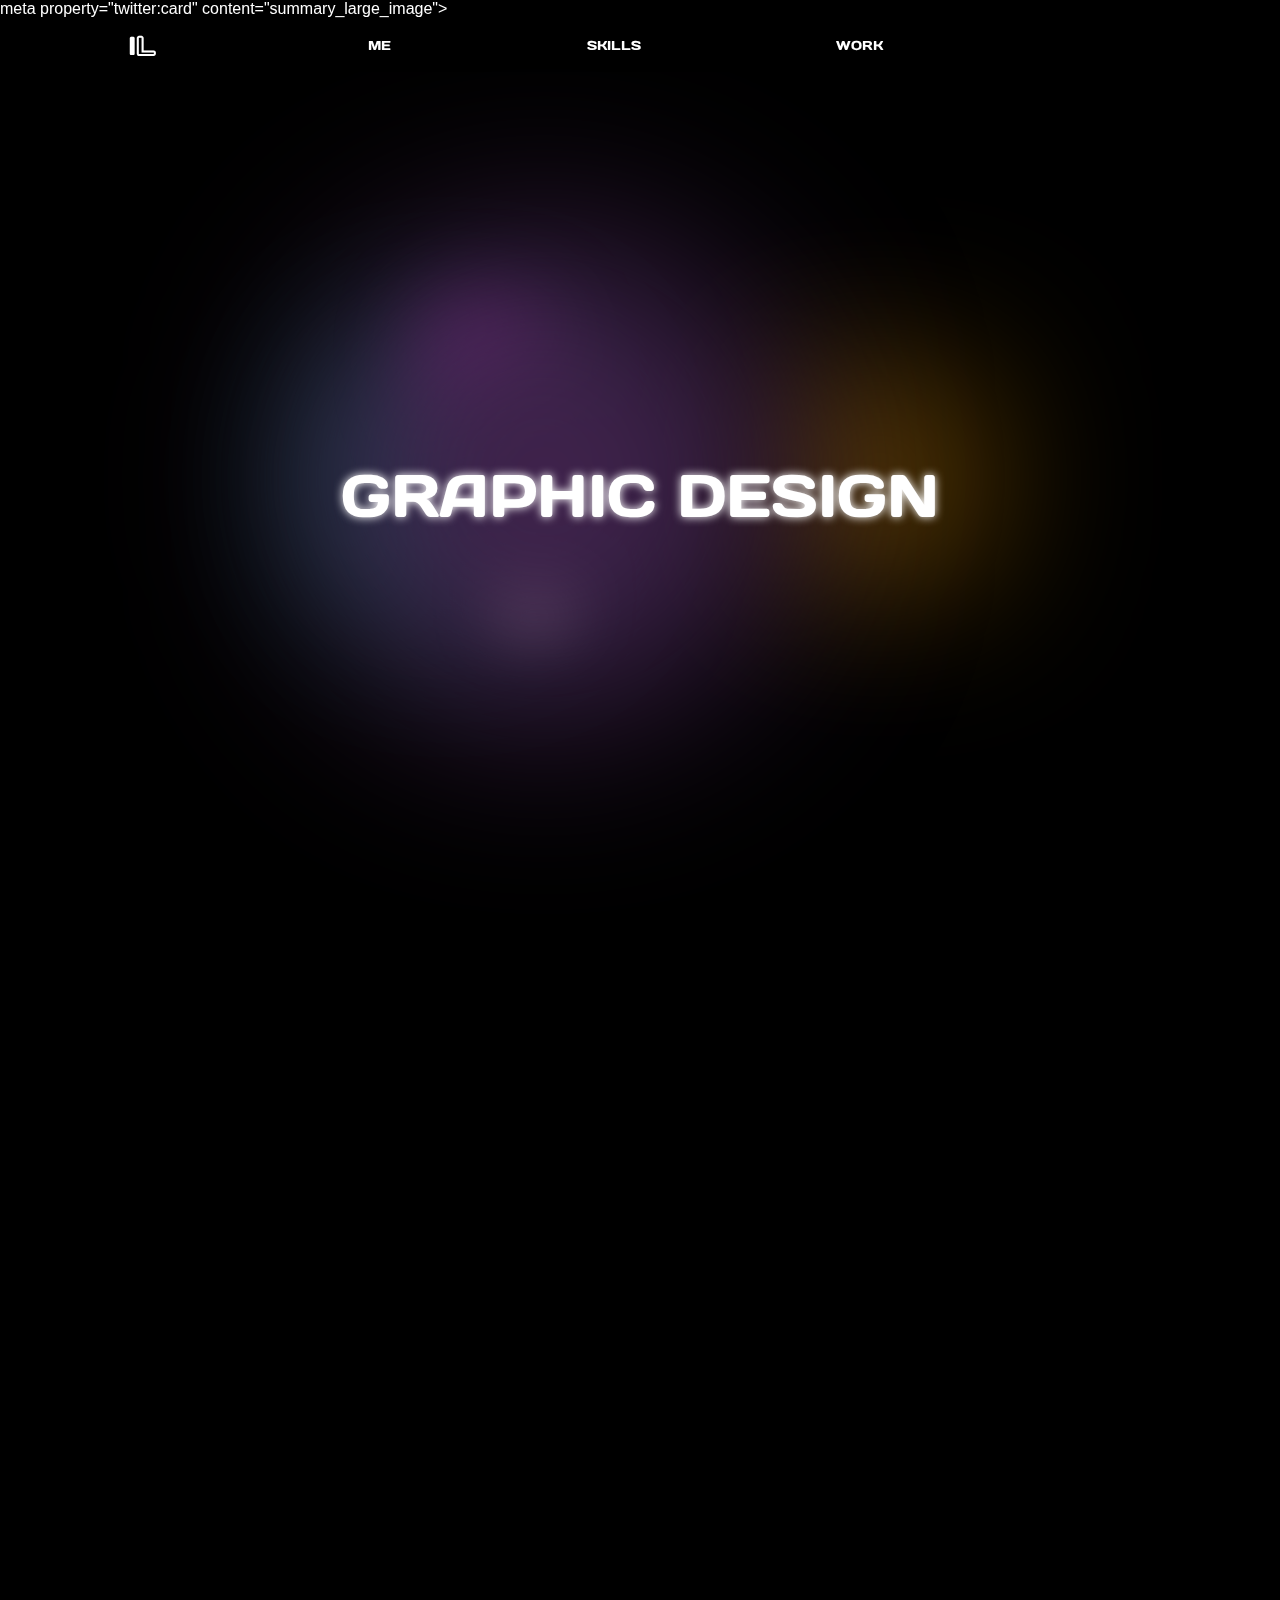
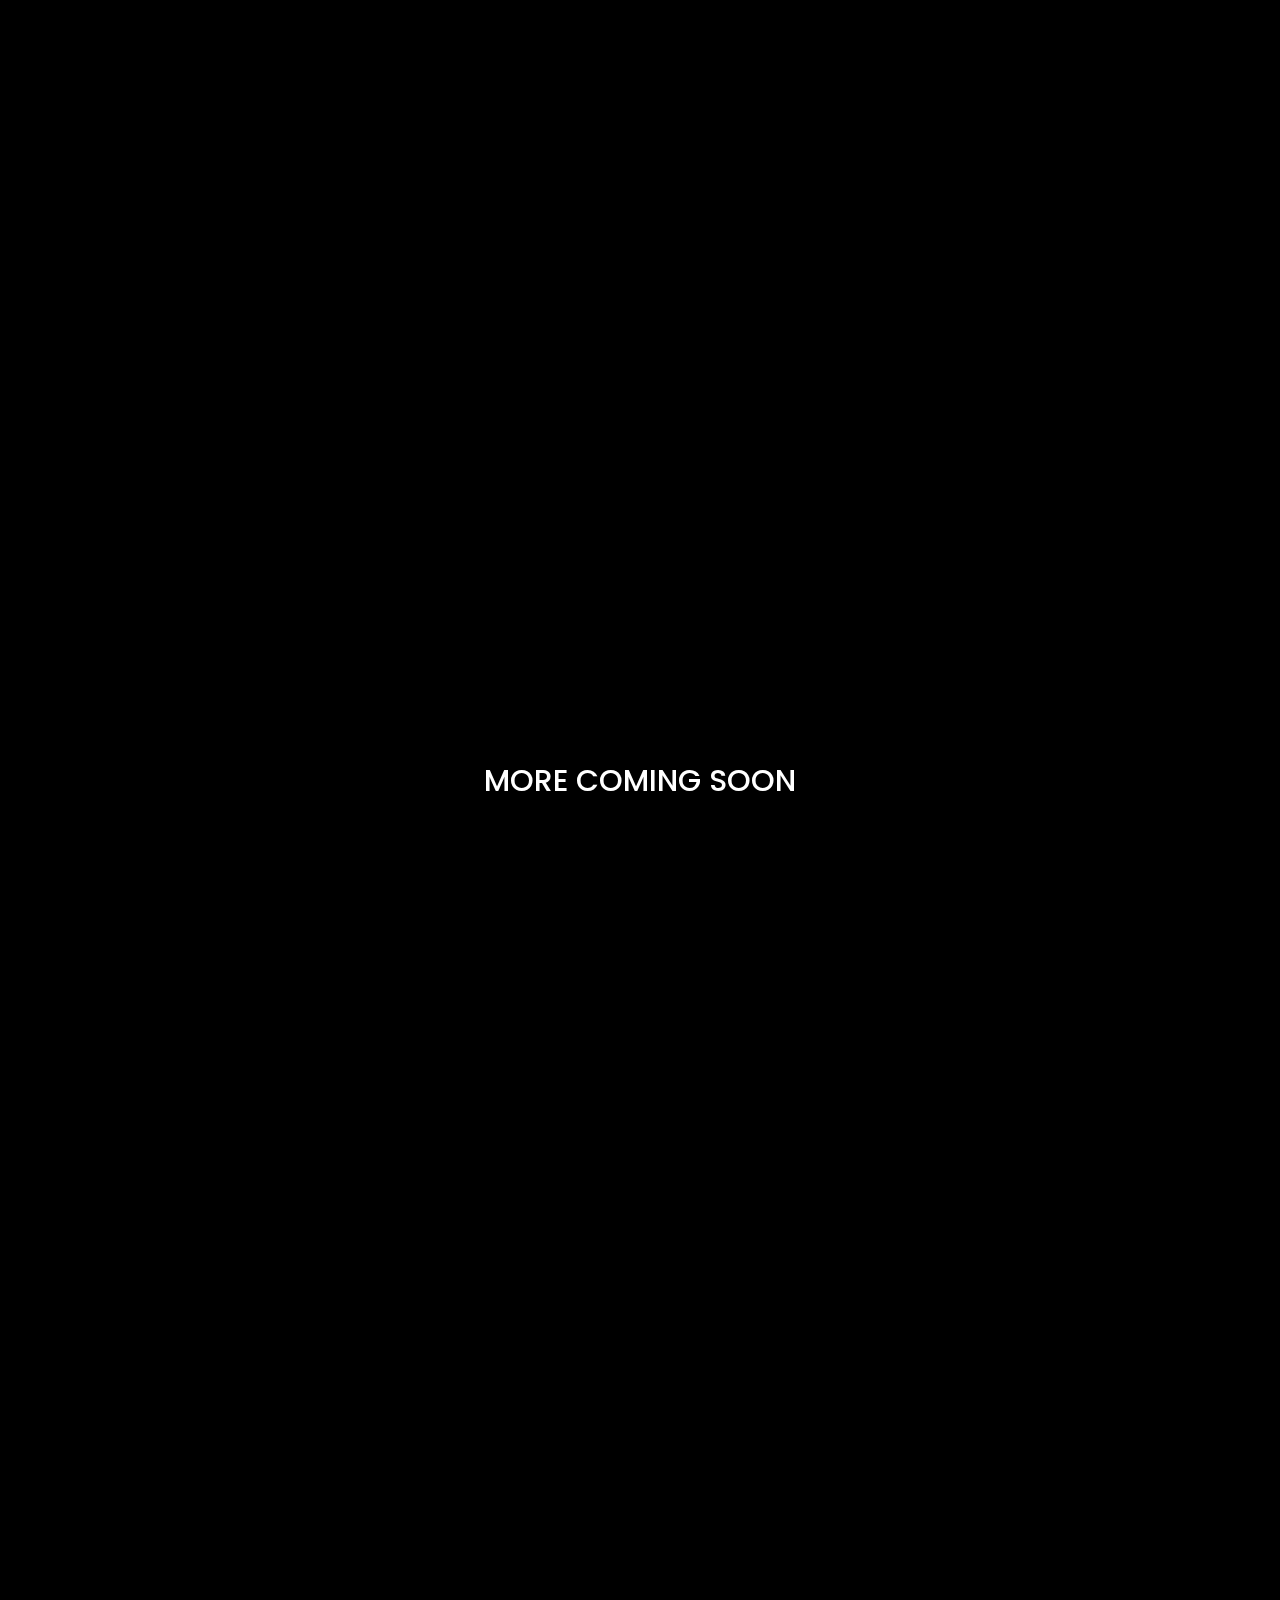
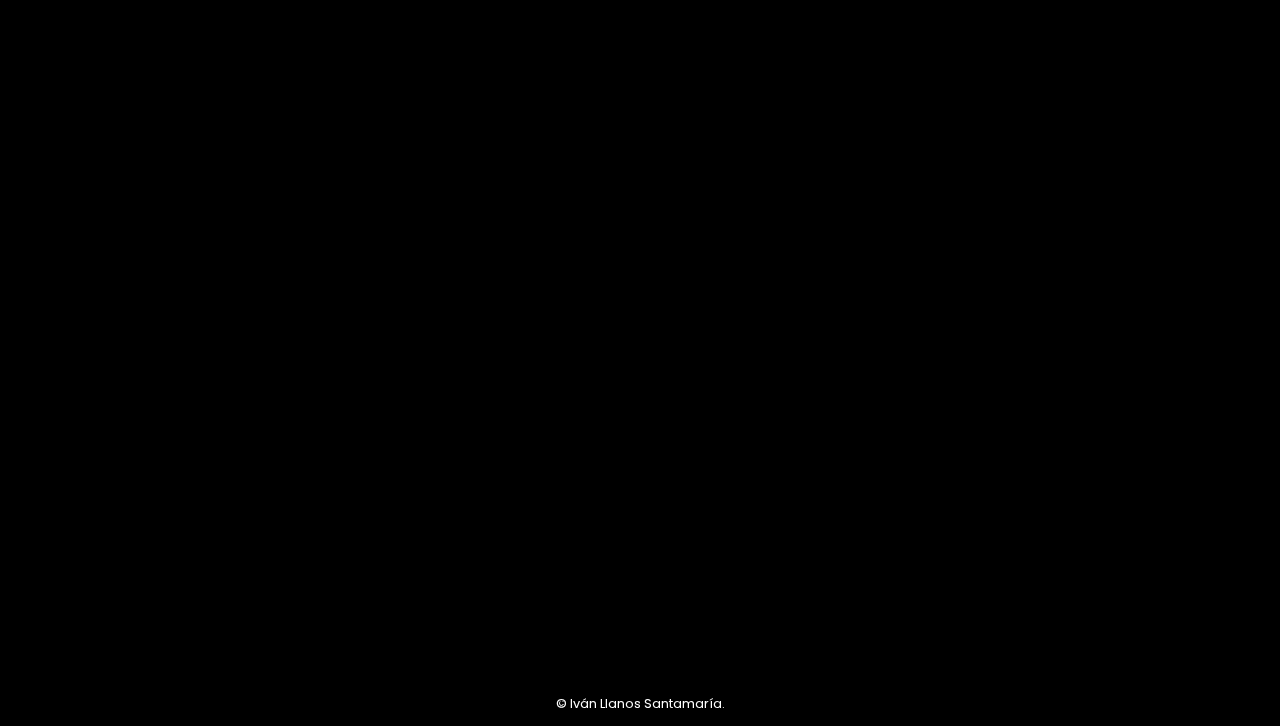
==== commit 03058e46: "Metatags" ====
--- a/grafico.html
+++ b/grafico.html
@@ -3,15 +3,27 @@
 <head>
     <meta charset="UTF-8">
     <meta name="viewport" content="width=device-width, initial-scale=1.0">
-    <title>Iván Llanos</title>
+    <title>Iván Llanos | Front End Developer.</title>
+    <meta name="title" content="Iván Llanos | Front End Developer.">
+    <meta name="description" content="I'm Iván Llanos a Junior front end developer and here is my portfolio in which you could see some of my work.">
+    <meta property="og:type" content="website">
+    <meta property="og:url" content="https://metatags.io/">
+    <meta property="og:title" content="Iván Llanos | Front End Developer.">
+    <meta property="og:description" content="I'm Iván Llanos a Junior front end developer and here is my portfolio in which you could see some of my work.">
+    <meta property="og:image" content="https://metatags.io/assets/meta-tags-16a33a6a8531e519cc0936fbba0ad904e52d35f34a46c97a2c9f6f7dd7d336f2.png">
+    meta property="twitter:card" content="summary_large_image">
+    <meta property="twitter:url" content="https://metatags.io/">
+    <meta property="twitter:title" content="Iván Llanos | Front End Developer.">
+    <meta property="twitter:description" content="I'm Iván Llanos a Junior front end developer and here is my portfolio in which you could see some of my work.">
+    <meta property="twitter:image" content="https://metatags.io/assets/meta-tags-16a33a6a8531e519cc0936fbba0ad904e52d35f34a46c97a2c9f6f7dd7d336f2.png">
     <link rel="preconnect" href="https://fonts.googleapis.com">
     <link rel="preconnect" href="https://fonts.gstatic.com" crossorigin>
     <link rel="stylesheet" href="https://fonts.googleapis.com/css2?family=Days+One&display=swap">
     <link rel="stylesheet" href="https://fonts.googleapis.com/css2?family=Poppins:ital,wght@0,100;0,200;0,300;0,400;0,500;0,600;0,700;0,800;0,900;1,100;1,200;1,300;1,400;1,500;1,600;1,700;1,800;1,900&display=swap">
-    <link rel="stylesheet" href="../css/app.css">
-    <link rel="icon" type="image/png" href="../assets/favicon5.png">
+    <link rel="stylesheet" href="css/app.css">
+    <link rel="icon" type="image/png" href="assets/favicon5.png">
     <script defer src="https://kit.fontawesome.com/56facdea9c.js" crossorigin="anonymous"></script>
-    <script defer src="../js/app_grafico.js" ></script>
+    <script defer src="js/app_grafico.js" ></script>
 </head>
 <body>
     <div class="cursorpack">
@@ -24,18 +36,18 @@
             <div class="linea abajo"></div>
         </div>
         <div class="logo_res esconder">
-            <a href="../index.html" title="Home">
-                <img src="../assets/logo_res.png" alt="Logotipo responsive" class="img_logo_res"></a>
+            <a href="index.html" title="Home">
+                <img src="assets/logo_res.png" alt="Logotipo responsive" class="img_logo_res"></a>
         </div>
         <div class="menu_responsive">
             <ul class="secciones_responsive">
                 <li class="li_responsive">
-                    <a class="a" title="Me" href="../index.html" title="ME">
+                    <a class="a" title="Me" href="index.html#me" title="ME">
                         <h5 class="h5_responsive">HOME</h5>
                     </a>
                 </li>
                 <li class="li_responsive">
-                    <a class="a" title="Work" href="#work" title="">
+                    <a class="a" title="Work" href="index.html#work" title="">
                         <h5 class="h5_responsive">MORE WORK</h5>
                     </a>
                 </li>
@@ -56,17 +68,17 @@
     <header class="header">
         <nav class="nav">
             <div class="logo">
-                <a class="a" title="Home" href="../index.html">I<span class="ele">L</span></a>
+                <a class="a" title="Home" href="index.html">I<span class="ele">L</span></a>
             </div>
             <ul class="ul">
                 <li class="li">
-                    <a class="a" title="Me" href="#me" title="">ME</a>
+                    <a class="a" title="Me" href="index.html#me" title="">ME</a>
                 </li>
                 <li class="li">
-                    <a class="a" title="Skills" href="#skills" title="">SKILLS</a>
+                    <a class="a" title="Skills" href="index.html#skills" title="">SKILLS</a>
                 </li>
                 <li class="li">
-                    <a class="a" title="Work" href="#work" title="">WORK</a>
+                    <a class="a" title="Work" href="index.html#work" title="">WORK</a>
                 </li>
             </ul>
             <ul class="rrss">
@@ -108,23 +120,23 @@
             </div>
             <div class="overlay"></div>
             <div class="muestra m_uno">
-                <img loading="lazy" class="img_graf img delante" src="../assets/grafico/thumbnails/mockup_thumbnail.jpg" alt="Concept design Aranda De Duero" data-source="../assets/grafico/bodegas/MockUp.jpg">
-                <img loading="lazy"  class="img_graf img" src="../assets/grafico/thumbnails/delante_thumbnail.jpg" alt="Concept design Aranda De Duero, front." data-source="../assets/grafico/bodegas/detras.jpg">
-                <img loading="lazy"  class="img_graf img" src="../assets/grafico/thumbnails/mockup_thumbnail.jpg" alt="Concept design Aranda De Duero, back." data-source="../assets/grafico/bodegas/delante.jpg">
+                <img loading="lazy" class="img_graf img delante" src="assets/grafico/thumbnails/mockup_thumbnail.jpg" alt="Concept design Aranda De Duero" data-source="assets/grafico/bodegas/MockUp.jpg">
+                <img loading="lazy"  class="img_graf img" src="assets/grafico/thumbnails/delante_thumbnail.jpg" alt="Concept design Aranda De Duero, front." data-source="assets/grafico/bodegas/detras.jpg">
+                <img loading="lazy"  class="img_graf img" src="assets/grafico/thumbnails/mockup_thumbnail.jpg" alt="Concept design Aranda De Duero, back." data-source="assets/grafico/bodegas/delante.jpg">
             </div>
             <div class="muestra m_dos">
-                <img loading="lazy"  src="../assets/grafico/thumbnails/collage_thumbnail.jpg" alt="Collage composition" class="img_graf img delante" data-source="../assets/grafico/collage/collage.jpg">
-                <img loading="lazy"  src="../assets/grafico/thumbnails/collage_1_thumbnail.jpg" alt="Detail of the collage composition" class="img_graf img" data-source="../assets/grafico/collage/detail.jpg">
-                <img loading="lazy"  src="../assets/grafico/thumbnails/collage_2_thumbnail.jpg" alt="second detail of the collage composition" class="img_graf img" data-source="../assets/grafico/collage/detail_2.jpg">
+                <img loading="lazy"  src="assets/grafico/thumbnails/collage_thumbnail.jpg" alt="Collage composition" class="img_graf img delante" data-source="assets/grafico/collage/collage.jpg">
+                <img loading="lazy"  src="assets/grafico/thumbnails/collage_1_thumbnail.jpg" alt="Detail of the collage composition" class="img_graf img" data-source="assets/grafico/collage/detail.jpg">
+                <img loading="lazy"  src="assets/grafico/thumbnails/collage_2_thumbnail.jpg" alt="second detail of the collage composition" class="img_graf img" data-source="assets/grafico/collage/detail_2.jpg">
             </div>
             <div class="muestra m_tres">
-                <img loading="lazy"  src="../assets/grafico/thumbnails/base_thumbnail.jpg" alt="Low Poly design" class="img_graf img delante" data-source="../assets/grafico/low_poly/base.jpg">
-                <img loading="lazy"  src="../assets/grafico/thumbnails/base_1_thumbnail.jpg" alt="Detail of the low poly" class="img_graf img" data-source="../assets/grafico/low_poly/detail_1.jpg">
-                <img loading="lazy"  src="../assets/grafico/thumbnails/base_2_thumbnail.jpg" alt="second detail of the low poly" class="img_graf img" data-source="../assets/grafico/low_poly/detail_2.jpg">
+                <img loading="lazy"  src="assets/grafico/thumbnails/base_thumbnail.jpg" alt="Low Poly design" class="img_graf img delante" data-source="assets/grafico/low_poly/base.jpg">
+                <img loading="lazy"  src="assets/grafico/thumbnails/base_1_thumbnail.jpg" alt="Detail of the low poly" class="img_graf img" data-source="assets/grafico/low_poly/detail_1.jpg">
+                <img loading="lazy"  src="assets/grafico/thumbnails/base_2_thumbnail.jpg" alt="second detail of the low poly" class="img_graf img" data-source="assets/grafico/low_poly/detail_2.jpg">
             </div>
             <div class="muestra m_cuatro">
-                <img loading="lazy"  src="../assets/grafico/thumbnails/ignatius_thumbnail.jpg" alt="Design about Ignatius whit some of him quotes" class="img_graf img delante" data-source="../assets/grafico/ignatius/Ignatius.jpg">
-                <img loading="lazy"  src="../assets/grafico/thumbnails/murillo_thumbnail.jpg" alt="Design based on a Murillo's work" class="img_graf img" data-source="../assets/grafico/murillo/ventana_cua.jpg">
+                <img loading="lazy"  src="assets/grafico/thumbnails/ignatius_thumbnail.jpg" alt="Design about Ignatius whit some of him quotes" class="img_graf img delante" data-source="assets/grafico/ignatius/Ignatius.jpg">
+                <img loading="lazy"  src="assets/grafico/thumbnails/murillo_thumbnail.jpg" alt="Design based on a Murillo's work" class="img_graf img" data-source="assets/grafico/murillo/ventana_cua.jpg">
             </div>
         </div>
         <div class="trabajo t_grafico">
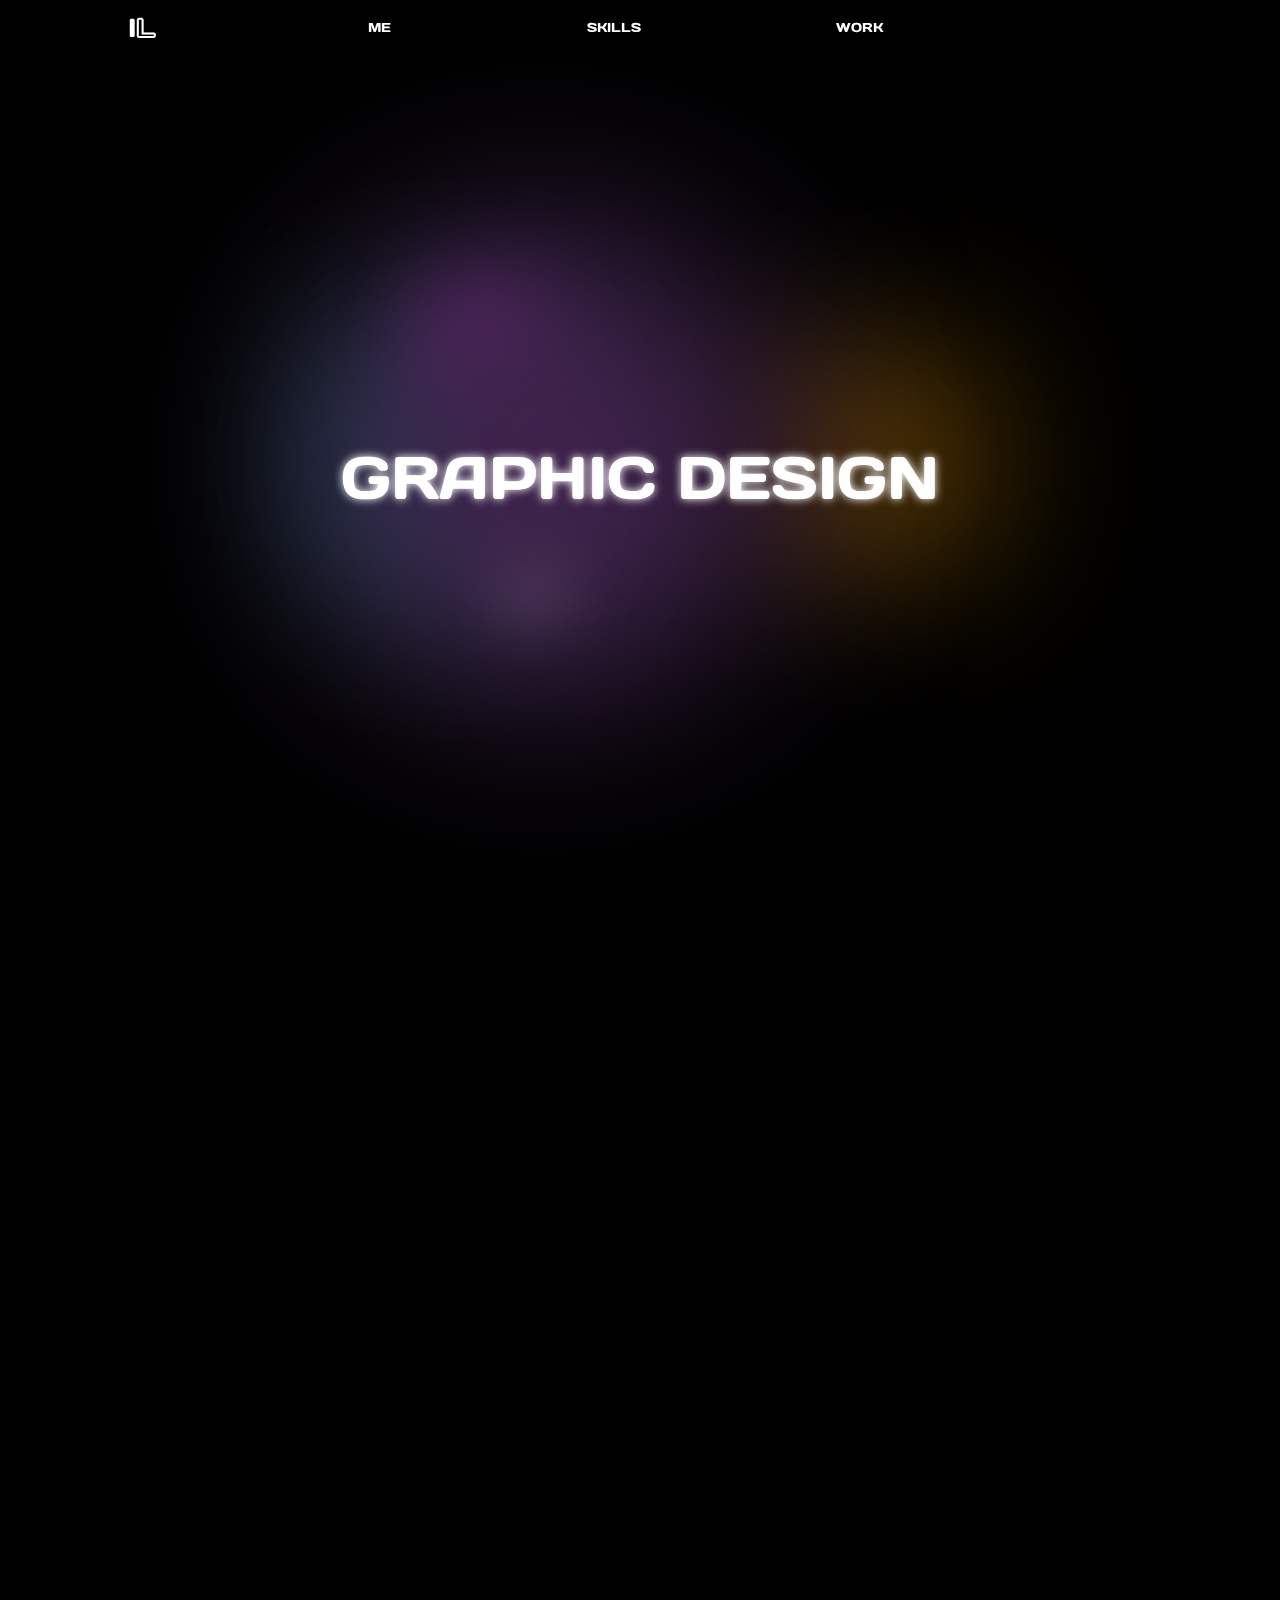
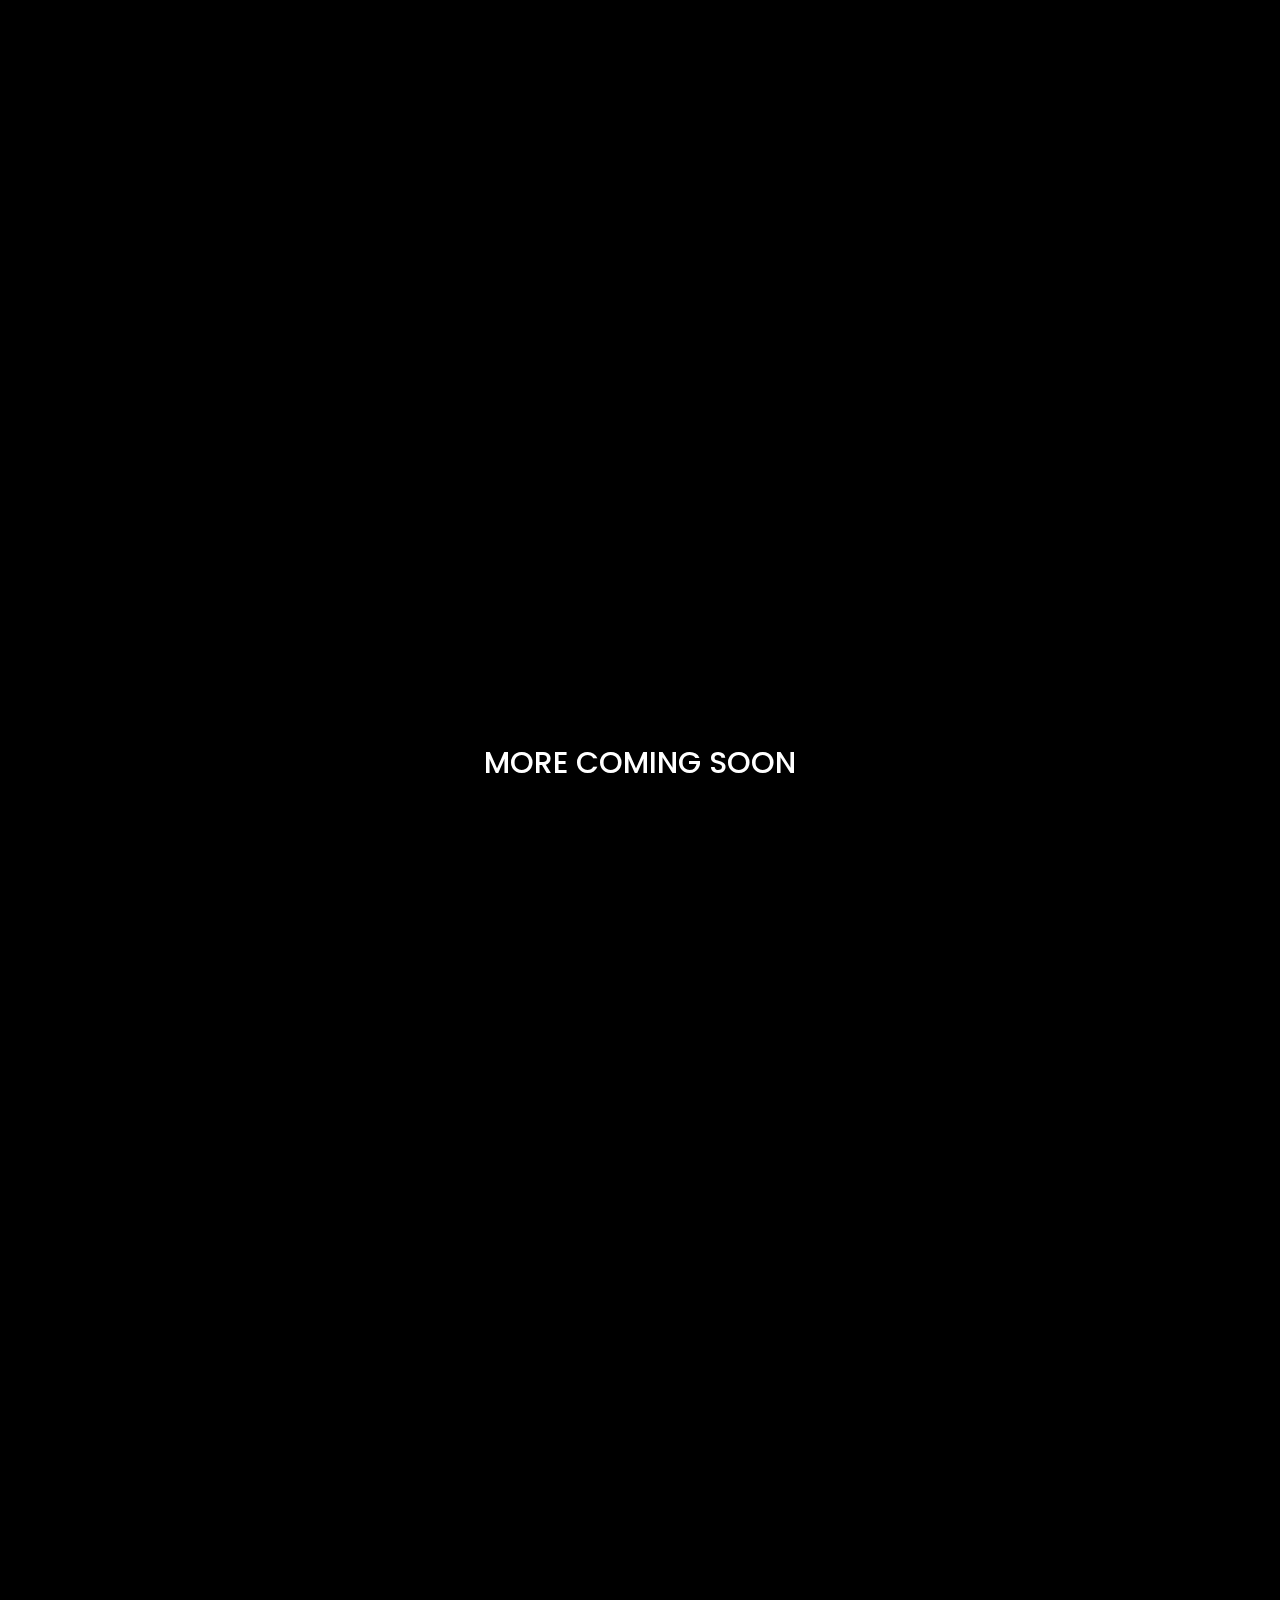
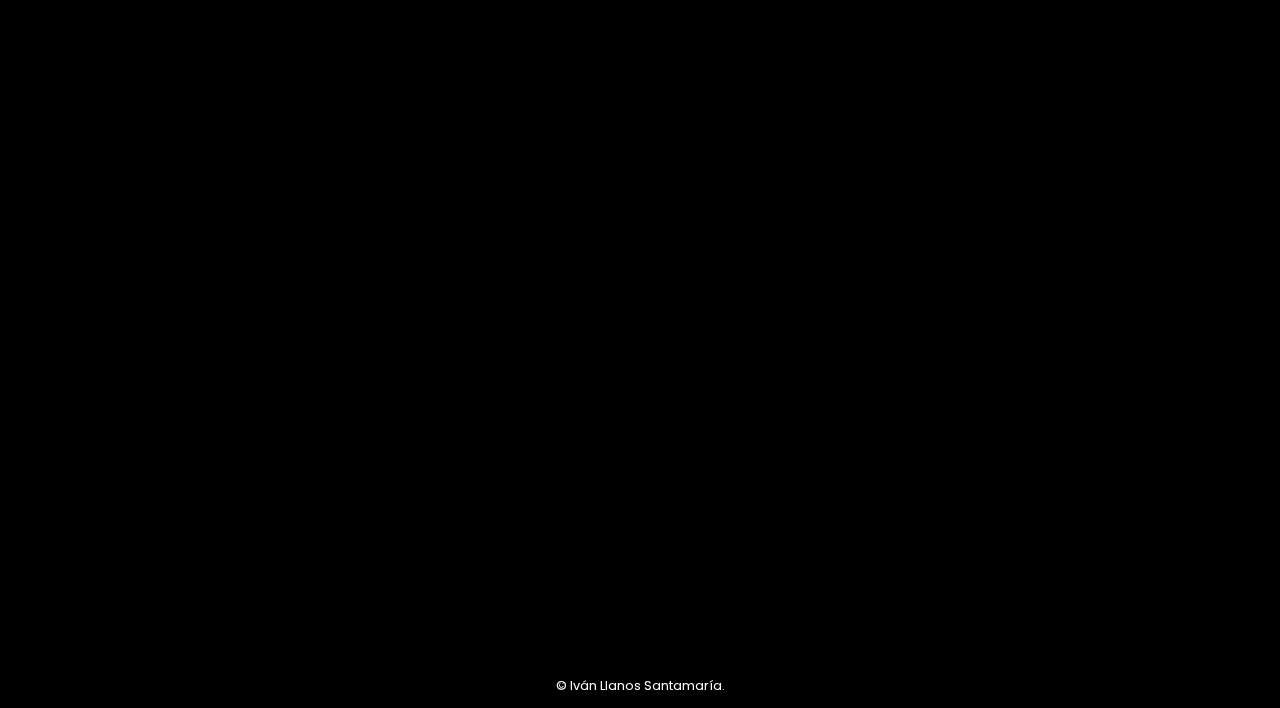
==== commit 678d3da7: "metatags y .." ====
--- a/grafico.html
+++ b/grafico.html
@@ -6,16 +6,7 @@
     <title>Iván Llanos | Front End Developer.</title>
     <meta name="title" content="Iván Llanos | Front End Developer.">
     <meta name="description" content="I'm Iván Llanos a Junior front end developer and here is my portfolio in which you could see some of my work.">
-    <meta property="og:type" content="website">
-    <meta property="og:url" content="https://metatags.io/">
-    <meta property="og:title" content="Iván Llanos | Front End Developer.">
-    <meta property="og:description" content="I'm Iván Llanos a Junior front end developer and here is my portfolio in which you could see some of my work.">
-    <meta property="og:image" content="https://metatags.io/assets/meta-tags-16a33a6a8531e519cc0936fbba0ad904e52d35f34a46c97a2c9f6f7dd7d336f2.png">
-    meta property="twitter:card" content="summary_large_image">
-    <meta property="twitter:url" content="https://metatags.io/">
-    <meta property="twitter:title" content="Iván Llanos | Front End Developer.">
-    <meta property="twitter:description" content="I'm Iván Llanos a Junior front end developer and here is my portfolio in which you could see some of my work.">
-    <meta property="twitter:image" content="https://metatags.io/assets/meta-tags-16a33a6a8531e519cc0936fbba0ad904e52d35f34a46c97a2c9f6f7dd7d336f2.png">
+
     <link rel="preconnect" href="https://fonts.googleapis.com">
     <link rel="preconnect" href="https://fonts.gstatic.com" crossorigin>
     <link rel="stylesheet" href="https://fonts.googleapis.com/css2?family=Days+One&display=swap">
--- a/css/app.css
+++ b/css/app.css
@@ -2934,35 +2934,6 @@
           justify-content: space-between;
   -ms-flex-line-pack: justify;
       align-content: space-between;
-}
-.escaparate_ilustracion .t_ilustracion .p_coming {
-  font-size: 2.5em;
-  font-weight: 500;
-  text-transform: uppercase;
-  margin-bottom: 10vh;
-  display: -webkit-box;
-  display: -ms-flexbox;
-  display: flex;
-  -webkit-box-orient: horizontal;
-  -webkit-box-direction: normal;
-      -ms-flex-flow: row nowrap;
-          flex-flow: row nowrap;
-  -webkit-box-pack: center;
-      -ms-flex-pack: center;
-          justify-content: center;
-  -webkit-box-align: center;
-      -ms-flex-align: center;
-          align-items: center;
-}
-@media (max-width: 1024px) {
-  .escaparate_ilustracion .t_ilustracion .p_coming {
-    font-size: 4em;
-  }
-}
-@media (max-width: 800px) {
-  .escaparate_ilustracion .t_ilustracion .p_coming {
-    font-size: 3em;
-  }
 }
 
 .m_illust {
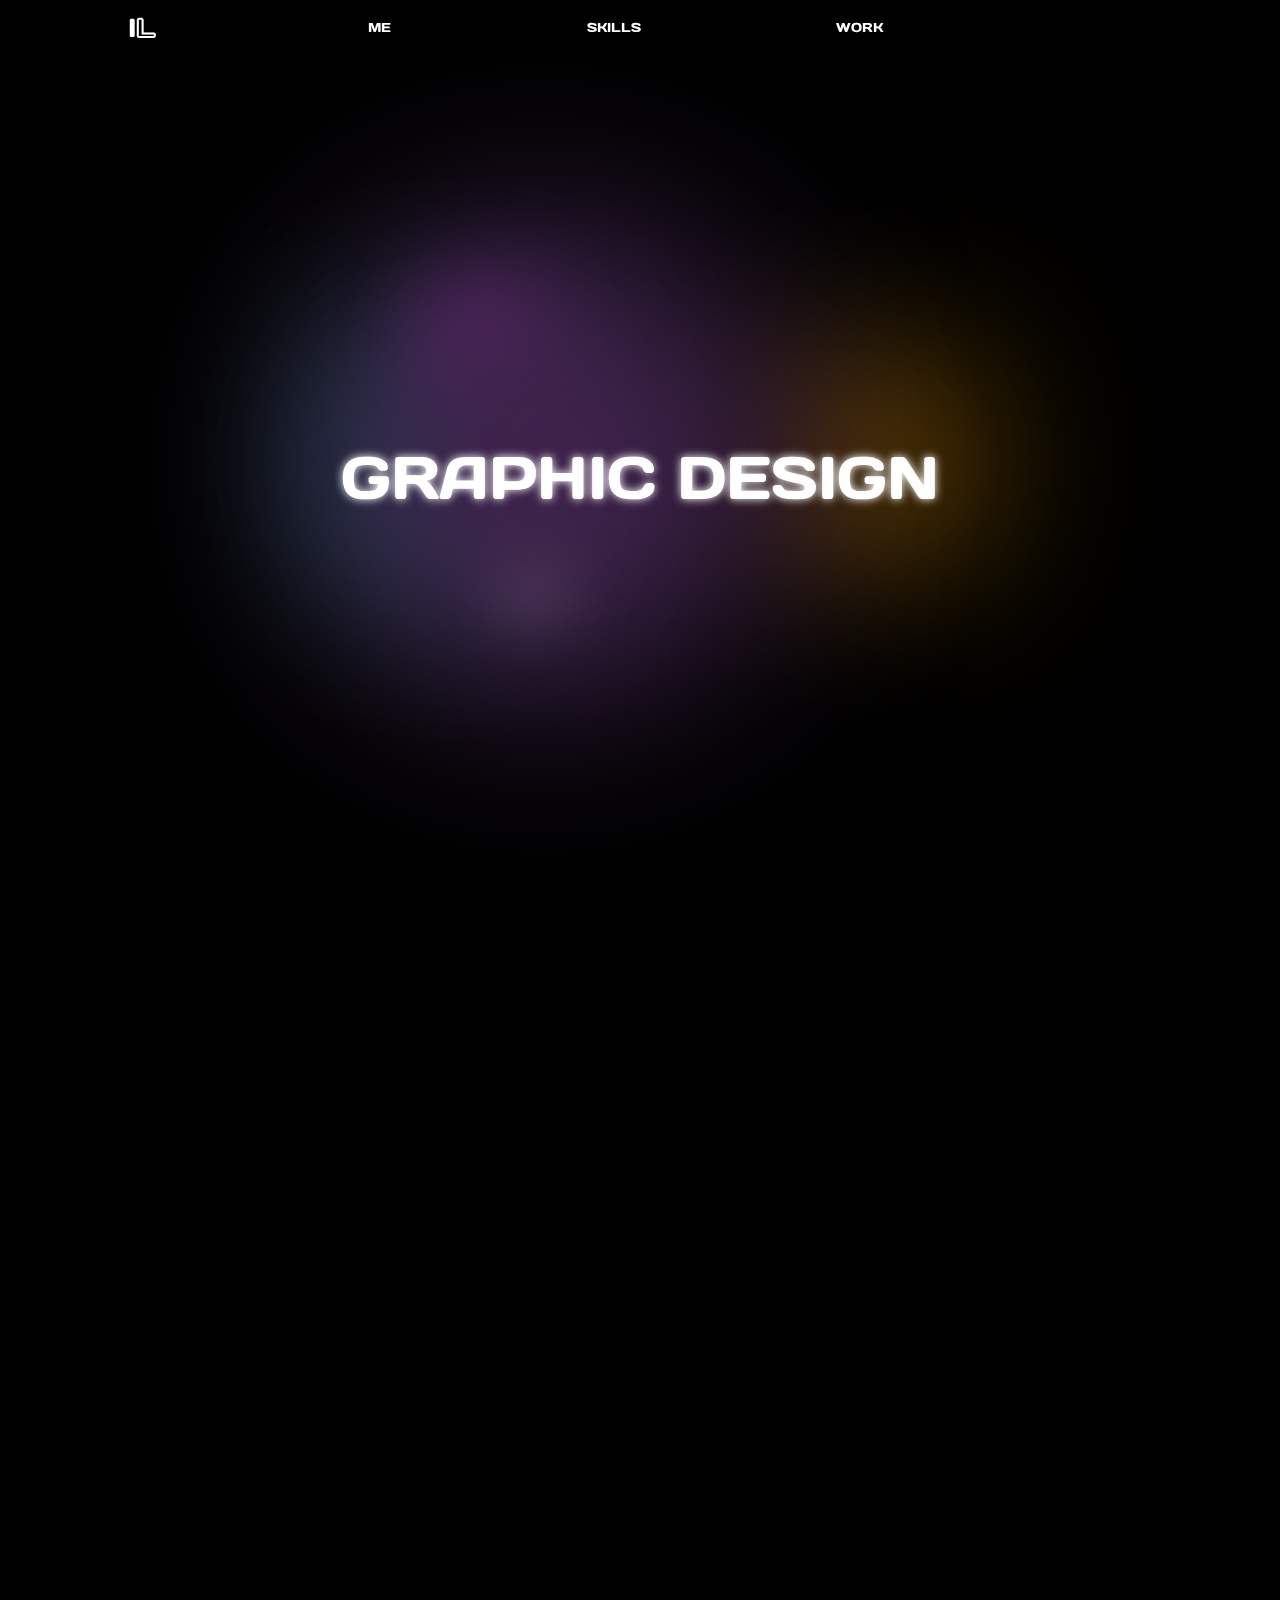
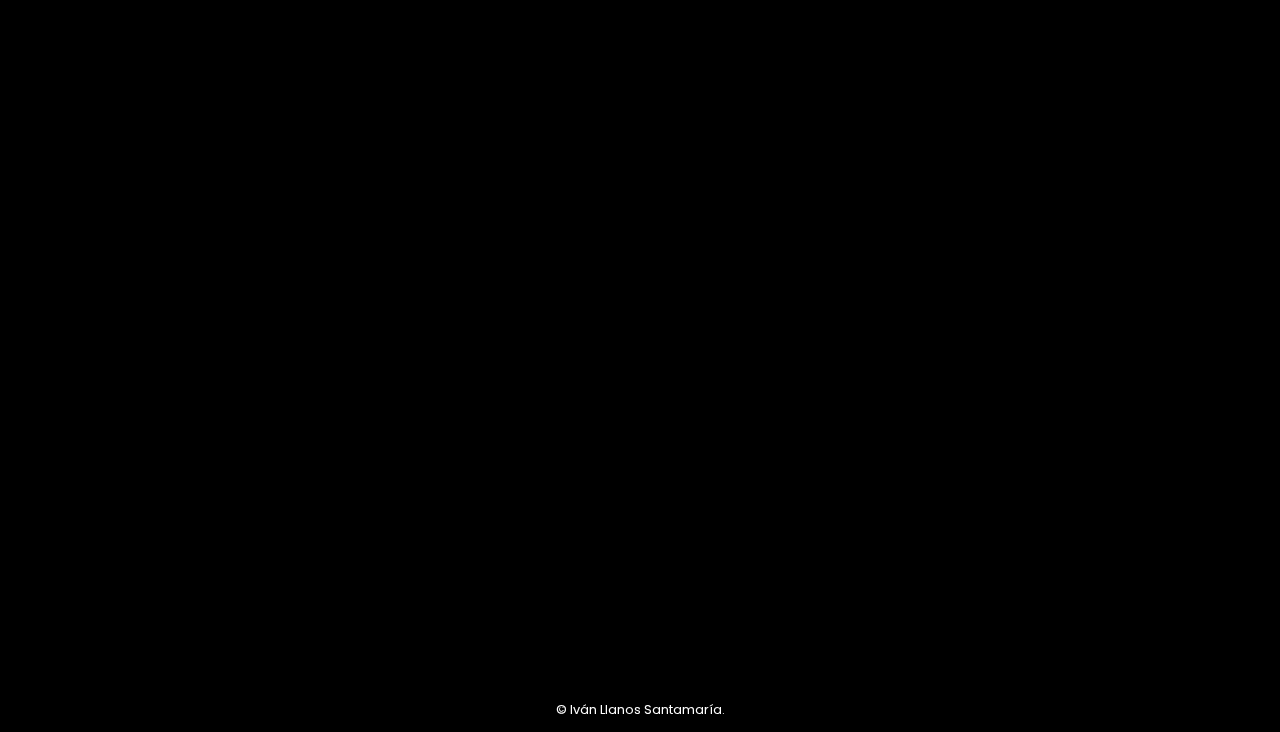
==== commit ec85c069: "....." ====
--- a/grafico.html
+++ b/grafico.html
@@ -130,9 +130,6 @@
                 <img loading="lazy"  src="assets/grafico/thumbnails/murillo_thumbnail.jpg" alt="Design based on a Murillo's work" class="img_graf img" data-source="assets/grafico/murillo/ventana_cua.jpg">
             </div>
         </div>
-        <div class="trabajo t_grafico">
-            <p class="p_coming">More coming soon</p>
-        </div>
     </div>
     <div class="muestrario" id="work">
         <a href="web.html" title="Web development works">
--- a/css/app.css
+++ b/css/app.css
@@ -1706,14 +1706,15 @@
 }
 @media (max-width: 1024px) {
   .muestrario .web .blur {
-    background-size: 150%;
     -webkit-filter: blur(2em);
             filter: blur(2em);
-  }
-}
-@media (max-width: 1024px) {
+    background-size: 200%;
+  }
+}
+@media (min-height: 900px) {
   .muestrario .web .blur {
-    background-size: 200%;
+    background-size: 100%;
+    background-position: initial;
   }
 }
 @media (max-width: 1024px) {
@@ -1751,6 +1752,11 @@
             filter: blur(1em);
   }
 }
+@media (min-height: 900px) {
+  .muestrario .grafico .blur {
+    background-size: 200%;
+  }
+}
 @media (max-width: 600px) {
   .muestrario .grafico .blur {
     background-size: 250%;
@@ -1779,7 +1785,7 @@
   z-index: -1;
   -webkit-transition: 1s ease;
   background-color: rgba(0, 0, 0, 0.3);
-  background-image: url(../assets/Ilustraciones/portraits/background.jpg);
+  background-image: url(../assets/backgroundIllus.jpg);
   background-size: 100%;
   background-repeat: no-repeat;
   background-attachment: fixed;
@@ -1791,6 +1797,11 @@
     -webkit-filter: blur(1em);
             filter: blur(1em);
     background-color: rgba(0, 0, 0, 0);
+  }
+}
+@media (min-height: 900px) {
+  .muestrario .ilustracion .blur {
+    background-position: initial;
   }
 }
 @media (max-width: 600px) {
@@ -1888,7 +1899,7 @@
           filter: drop-shadow(0 0 5px white);
   text-transform: uppercase;
 }
-@media (max-width: 600px) {
+@media (max-width: 800px) {
   .escaparate_web .h3_web {
     height: auto;
     display: block;
@@ -1899,6 +1910,12 @@
 .escaparate_web .h3_web .span_web {
   -webkit-text-stroke: 3px white;
   color: transparent;
+}
+@media (max-width: 800px) {
+  .escaparate_web .h3_web .span_web {
+    -webkit-text-stroke: 2px white;
+    font-size: 130%;
+  }
 }
 @media (max-width: 600px) {
   .escaparate_web .h3_web .span_web {
@@ -2253,14 +2270,11 @@
 @media (max-width: 1024px) {
   .escaparate_web .t_web .p_coming {
     font-size: 4em;
-    border-bottom: 5px solid white;
-    border-radius: 3px;
   }
 }
 @media (max-width: 800px) {
   .escaparate_web .t_web .p_coming {
     font-size: 5em;
-    border-bottom: 3px solid white;
   }
 }
 
@@ -2804,17 +2818,6 @@
           transform: rotate(0deg) translateX(0%);
   -webkit-filter: drop-shadow(0 0 15px white);
           filter: drop-shadow(0 0 15px white);
-}
-.escaparate_grafico .p_coming {
-  font-size: 2.5em;
-  font-weight: 500;
-  text-transform: uppercase;
-  margin-bottom: 10vh;
-}
-@media (max-width: 1024px) {
-  .escaparate_grafico .p_coming {
-    font-size: 4em;
-  }
 }
 
 .overlay {
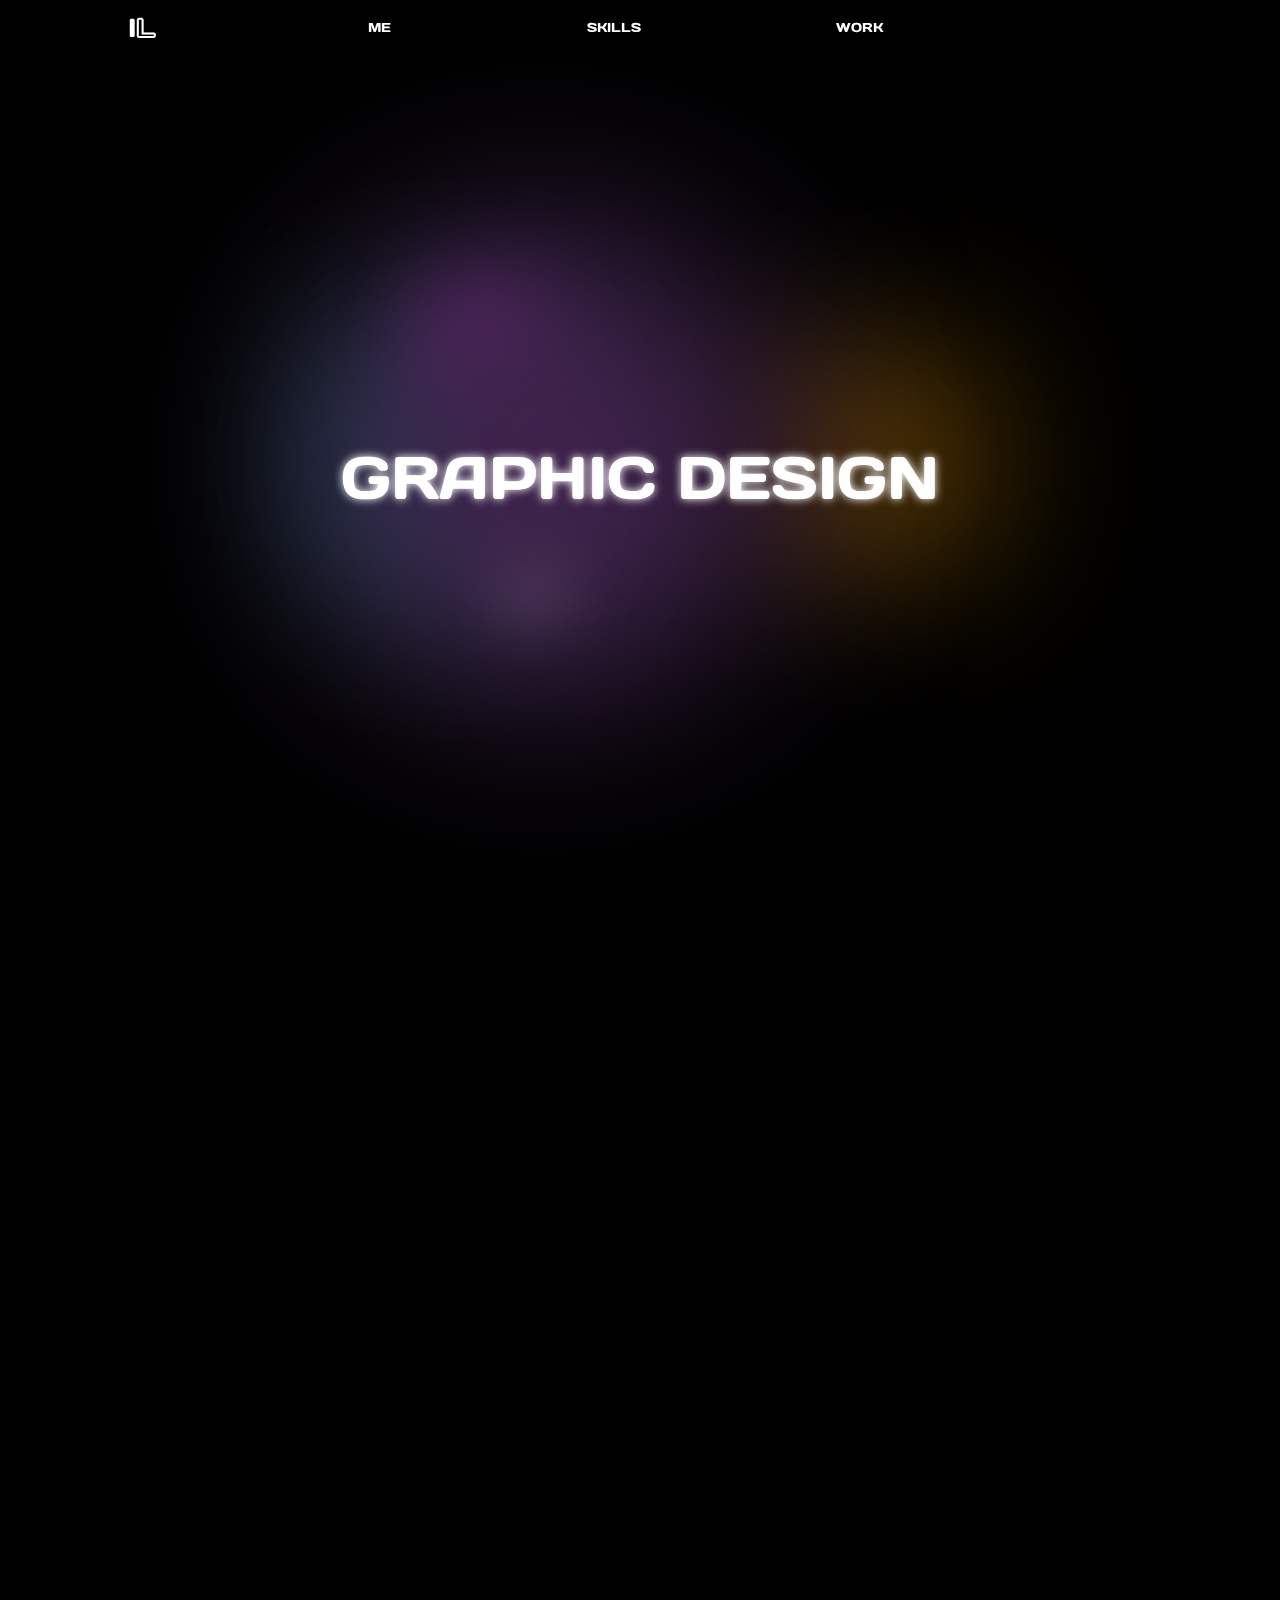
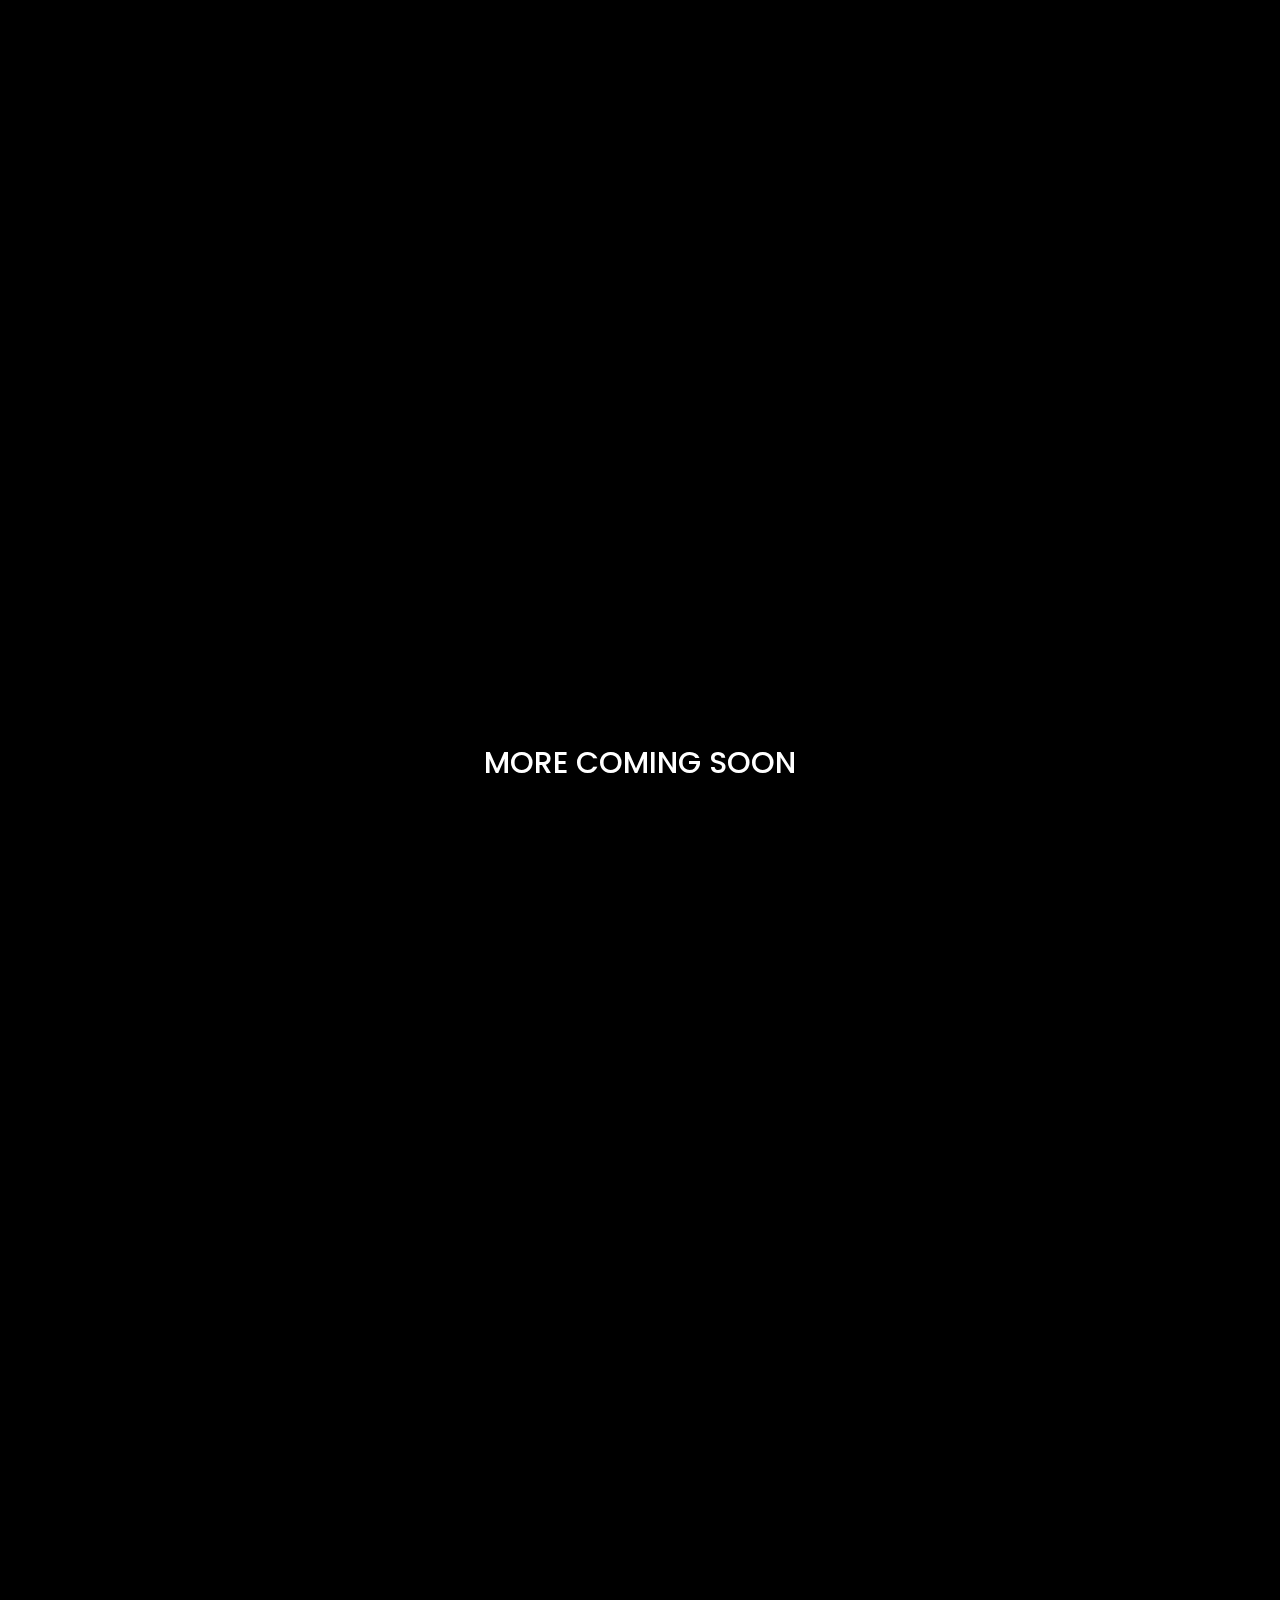
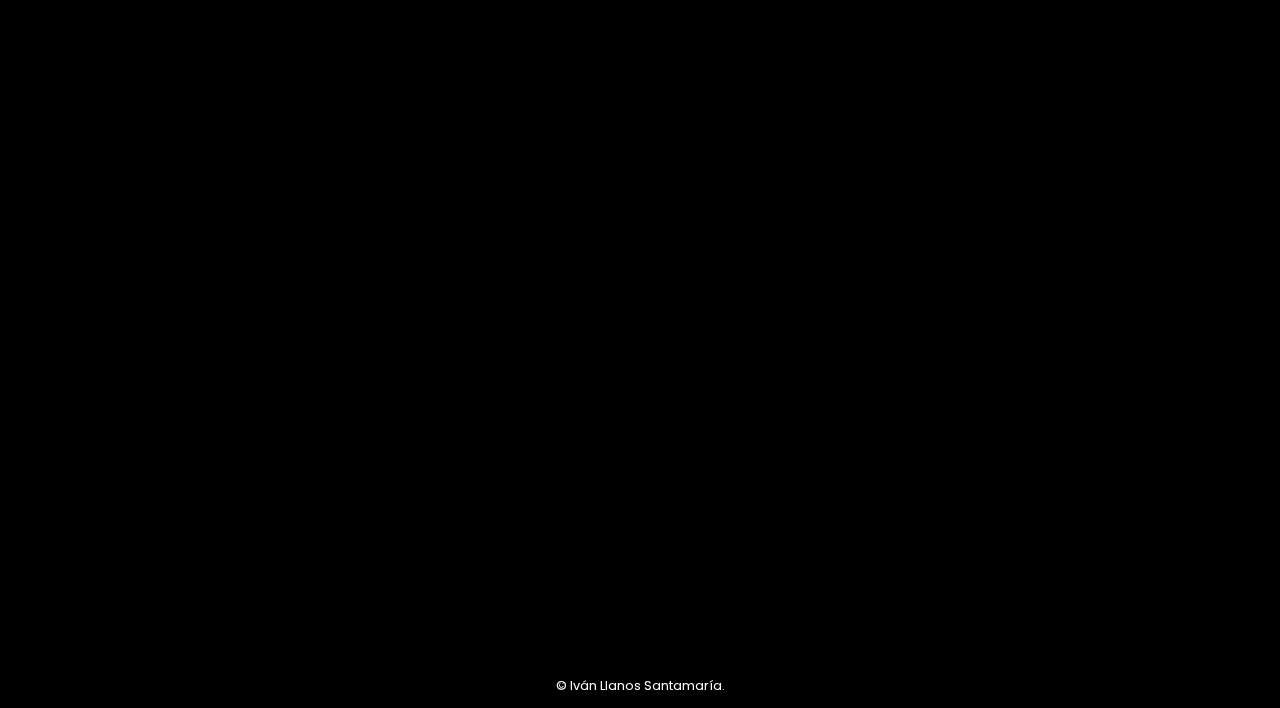
==== commit 9f6f2dfe: "arreglos varios" ====
--- a/grafico.html
+++ b/grafico.html
@@ -130,6 +130,9 @@
                 <img loading="lazy"  src="assets/grafico/thumbnails/murillo_thumbnail.jpg" alt="Design based on a Murillo's work" class="img_graf img" data-source="assets/grafico/murillo/ventana_cua.jpg">
             </div>
         </div>
+        <div class="trabajo t_grafico">
+            <p class="p_coming">More coming soon</p>
+        </div>
     </div>
     <div class="muestrario" id="work">
         <a href="web.html" title="Web development works">
--- a/css/app.css
+++ b/css/app.css
@@ -1713,8 +1713,8 @@
 }
 @media (min-height: 900px) {
   .muestrario .web .blur {
-    background-size: 100%;
-    background-position: initial;
+    background-size: 250%;
+    background-position: 50% 0%;
   }
 }
 @media (max-width: 1024px) {
@@ -1801,7 +1801,7 @@
 }
 @media (min-height: 900px) {
   .muestrario .ilustracion .blur {
-    background-position: initial;
+    background-position: 50% 100%;
   }
 }
 @media (max-width: 600px) {
@@ -1899,7 +1899,7 @@
           filter: drop-shadow(0 0 5px white);
   text-transform: uppercase;
 }
-@media (max-width: 800px) {
+@media (max-width: 1024px) {
   .escaparate_web .h3_web {
     height: auto;
     display: block;
@@ -1911,7 +1911,7 @@
   -webkit-text-stroke: 3px white;
   color: transparent;
 }
-@media (max-width: 800px) {
+@media (max-width: 1024px) {
   .escaparate_web .h3_web .span_web {
     -webkit-text-stroke: 2px white;
     font-size: 130%;
@@ -1968,6 +1968,7 @@
     -webkit-box-align: center;
         -ms-flex-align: center;
             align-items: center;
+    width: 55%;
   }
 }
 @media (max-width: 600px) {
@@ -2274,7 +2275,8 @@
 }
 @media (max-width: 800px) {
   .escaparate_web .t_web .p_coming {
-    font-size: 5em;
+    font-size: 3.5em;
+    border-bottom: 3px solid white;
   }
 }
 
@@ -2401,8 +2403,8 @@
 }
 @media (max-width: 1024px) {
   .escaparate_grafico .muestra {
-    width: 60em;
-    min-height: 60em;
+    width: 45em;
+    min-height: 45em;
     margin: 0vh 0 25vh 0;
     display: -webkit-box;
     display: -ms-flexbox;
@@ -2769,14 +2771,14 @@
   -webkit-filter: drop-shadow(0 0 15px white);
           filter: drop-shadow(0 0 15px white);
 }
-.escaparate_grafico .entrar.m_cuatro.entrar {
+.escaparate_grafico .m_cuatro.entrar {
   top: 50vh;
   left: -40%;
   -webkit-transform: rotate(-20deg);
           transform: rotate(-20deg);
 }
 @media (max-width: 1024px) {
-  .escaparate_grafico .entrar.m_cuatro.entrar {
+  .escaparate_grafico .m_cuatro.entrar {
     left: auto;
     top: auto;
     -webkit-transform: rotate(0deg);
@@ -2785,39 +2787,51 @@
             transform: scale(1);
   }
 }
-.escaparate_grafico .entrar.m_cuatro.entrar .img_graf:nth-child(2) {
+.escaparate_grafico .m_cuatro.entrar .img_graf:nth-child(2) {
   -webkit-transform: rotate(30deg) translateX(15%);
           transform: rotate(30deg) translateX(15%);
   -webkit-filter: blur(0.5em);
           filter: blur(0.5em);
 }
-.escaparate_grafico .entrar.m_cuatro.entrar .img_graf:nth-child(1) {
+.escaparate_grafico .m_cuatro.entrar .img_graf:nth-child(1) {
   -webkit-filter: drop-shadow(0 0 10px black);
           filter: drop-shadow(0 0 10px black);
   -webkit-transform: translateY(15%);
           transform: translateY(15%);
 }
 @media (max-width: 1024px) {
-  .escaparate_grafico .entrar.m_cuatro.entrar .img_graf:nth-child(1) {
+  .escaparate_grafico .m_cuatro.entrar .img_graf:nth-child(1) {
     -webkit-filter: drop-shadow(0 0 20px white);
             filter: drop-shadow(0 0 20px white);
   }
 }
-.escaparate_grafico .entrar.m_cuatro.entrar:hover {
+.escaparate_grafico .m_cuatro.entrar:hover {
   -webkit-transform: rotate(0deg) scale(1.2);
           transform: rotate(0deg) scale(1.2);
 }
-.escaparate_grafico .entrar.m_cuatro.entrar:hover .img_graf:nth-child(2) {
+.escaparate_grafico .m_cuatro.entrar:hover .img_graf:nth-child(2) {
   -webkit-transform: rotate(0deg) translateX(0%);
           transform: rotate(0deg) translateX(0%);
   -webkit-filter: blur(1em);
           filter: blur(1em);
 }
-.escaparate_grafico .entrar.m_cuatro.entrar:hover .img_graf:nth-child(1) {
+.escaparate_grafico .m_cuatro.entrar:hover .img_graf:nth-child(1) {
   -webkit-transform: rotate(0deg) translateX(0%);
           transform: rotate(0deg) translateX(0%);
   -webkit-filter: drop-shadow(0 0 15px white);
           filter: drop-shadow(0 0 15px white);
+}
+.escaparate_grafico .p_coming {
+  font-size: 2.5em;
+  font-weight: 500;
+  text-transform: uppercase;
+  margin-bottom: 10vh;
+}
+@media (max-width: 1024px) {
+  .escaparate_grafico .p_coming {
+    font-size: 2.5em;
+    margin-top: 0vh;
+  }
 }
 
 .overlay {
